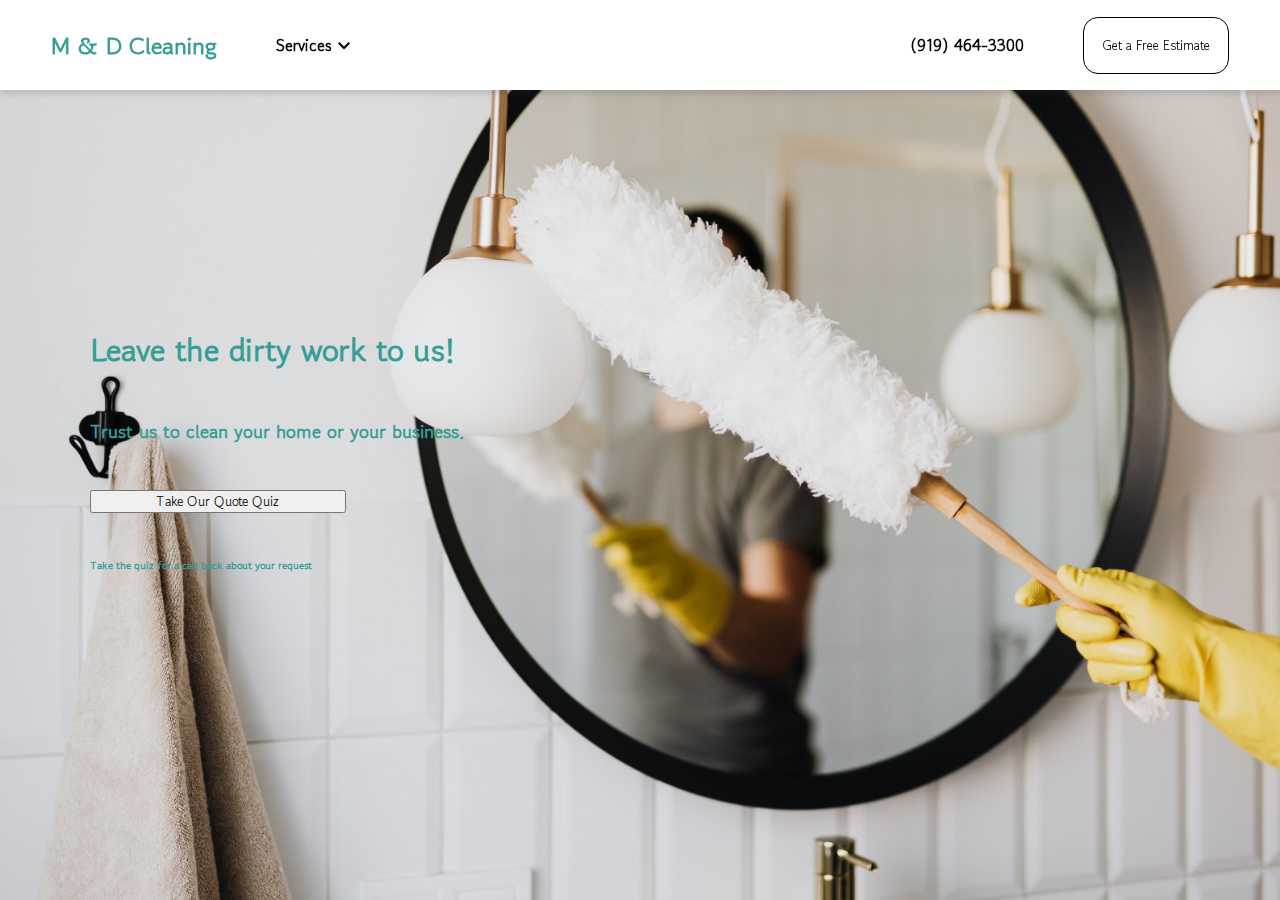
==== index.html @ a5844f51 "Update Dropdown" ====
<!DOCTYPE html>
<html>
<head>
	<meta charset="UTF-8">
    <meta http-equiv="X-UA-Compatible" content="IE=edge">
    <meta name="viewport" content="width=device-width, initial-scale=1.0">
	<title>M & D Cleaning</title>
	<link rel="stylesheet" href="./index.css">
	<link rel="stylesheet" href="./theme.css">
	<link href="https://fonts.googleapis.com/css2?family=Gowun+Dodum&display=swap" rel="stylesheet">
	<link rel="stylesheet" href="https://fonts.googleapis.com/css2?family=Material+Symbols+Outlined:opsz,wght,FILL,GRAD@20..48,100..700,0..1,-50..200" />
	<script src="./theme.js" defer></script>
</head>
<body>
	<header>
		<div class="header-left">
			<h2 class="title">M & D Cleaning</h2>
			<h4 class="services header-lg">Services <span class="material-symbols-outlined services-icon">expand_more</span></h4>
		</div>
		<div class="header-right">
			<h4 class="header-lg">(919) 464-3300</h4>
			<button class="header-lg" onclick="document.location='pages/contact.html'">Get a Free Estimate</button>
			<div class="menu header-sm">
				<div class="menu-top"></div>
				<div class="menu-center"></div>
				<div class="menu-bottom"></div>
			</div>
		</div>
	</header>
	<div class="services-dropdown">
		<div class="service">
			<img class=service-icon src="images/cloth.png" alt="Cloth">
			<h4 class=service-text onclick="document.location='pages/residential.html'">Residential Cleaning </h4>
		</div>
		<div class="service">
			<img class=service-icon src="images/broom.png" alt="Broom">
			<h4 class=service-text onclick="document.location='pages/commercial.html'">Commercial Cleaning </h4>
		</div>
	</div>
	<main>
		<div class="greeting">
			<h1>Leave the dirty work to us!</h1>
			<h3>Trust us to clean your home or your business.</h3>
			<button  onclick="document.location='pages/quiz.html'">Take Our Quote Quiz</button>
			<h6>Take the quiz for a call back about your request</h6>
		</div>
	</main>
</body>
</html>
---- index.css ----
.greeting{
    background-image: url("images/mirror.jpg");
	background-size: cover;
    color: #379e97;
    height: 100vh;
    display: flex;
    flex-direction: column;
    justify-content: center;
    gap: 5vh;
}

/*MEDIA QUERIES*/
@media screen and (max-width: 600px){
    .greeting{
        text-align: center;
        background-position: center;
        align-items: center;
    }
    .greeting button{
        width: 40vw;
    }
    
}

@media screen and (min-width: 600px){
    .greeting{
        text-align: left;
        padding: 10vh;
    }
    .greeting button{
        width: 20vw;
    }
}
---- theme.css ----
/*Mobile-First Development*/
*{
	padding: 0;
	margin: 0;
	box-sizing: border-box;
    font-family: 'Gowun Dodum', sans-serif;
}

body{
    background-color: rgb(162, 186, 186);
}

/*HEADER*/
header{
    display: flex;
    justify-content: space-between;
    padding: 0 1vw;
    width: 100%;
    height: 10vh;
    background-color: white;
    box-shadow: 0 4px 6px 0 rgba(34, 60, 80, .16);
    position: fixed;
    top: 0;
}
.header-left, .header-right{
    display: flex;
    align-items: center;
    gap: 10%;
    width: 100%;
}

.title{
    color:  #379e97;
}

.title:hover{
    cursor: pointer;
    color:  #b07fa8;
}

.header-right{
    justify-content: end;
}

header button{
    border: 1px solid black;
    border-radius: 15px;
    padding: 2vh;
    background-color: transparent;
}

header button:hover{
    cursor: pointer;
    border: 1px solid #379e97;
    background-color: #379e97;
    color: white;
}

header h2:hover, h4:hover, .service:hover{
    cursor: pointer;
    color:  #379e97;
}


.services-dropdown{
    height: 10vh;
    width: 100%;
    display: none;
}

.dropdown-display{
    display: flex;
    justify-content: space-around;
    position: absolute;
    top: 10vh;
    background-color: rgb(231, 235, 238);
    box-shadow: 0 4px 6px 0 rgba(34, 60, 80, .16);
}

.service{
    display: flex;
    flex-direction: column;
    align-items: center;
    justify-content: center;
}

.service-icon{
    height: 30px;
    width: 30px;
}

.menu{
    width: 36px;
    height: 24px;
    display: flex;
    flex-direction: column;
    justify-content: space-between;
}

.menu > *{
    width: 100%;
    height: 3px;
    background-color: black;
    border-radius: 20px;
}


/*MEDIA QUERIES*/
@media screen and (max-width: 600px){
    .header-lg{
        display: none;
    }
}

@media screen and (min-width: 600px){
    header{
        padding: 0 4vw;
    }
    .header-lg{
        display: block;
    }
    .services{
        display: flex;
        align-items: center;
    }
    .services > span{
        padding-top: 3%;
    }
    .header-sm{
        display: none;
    }
}
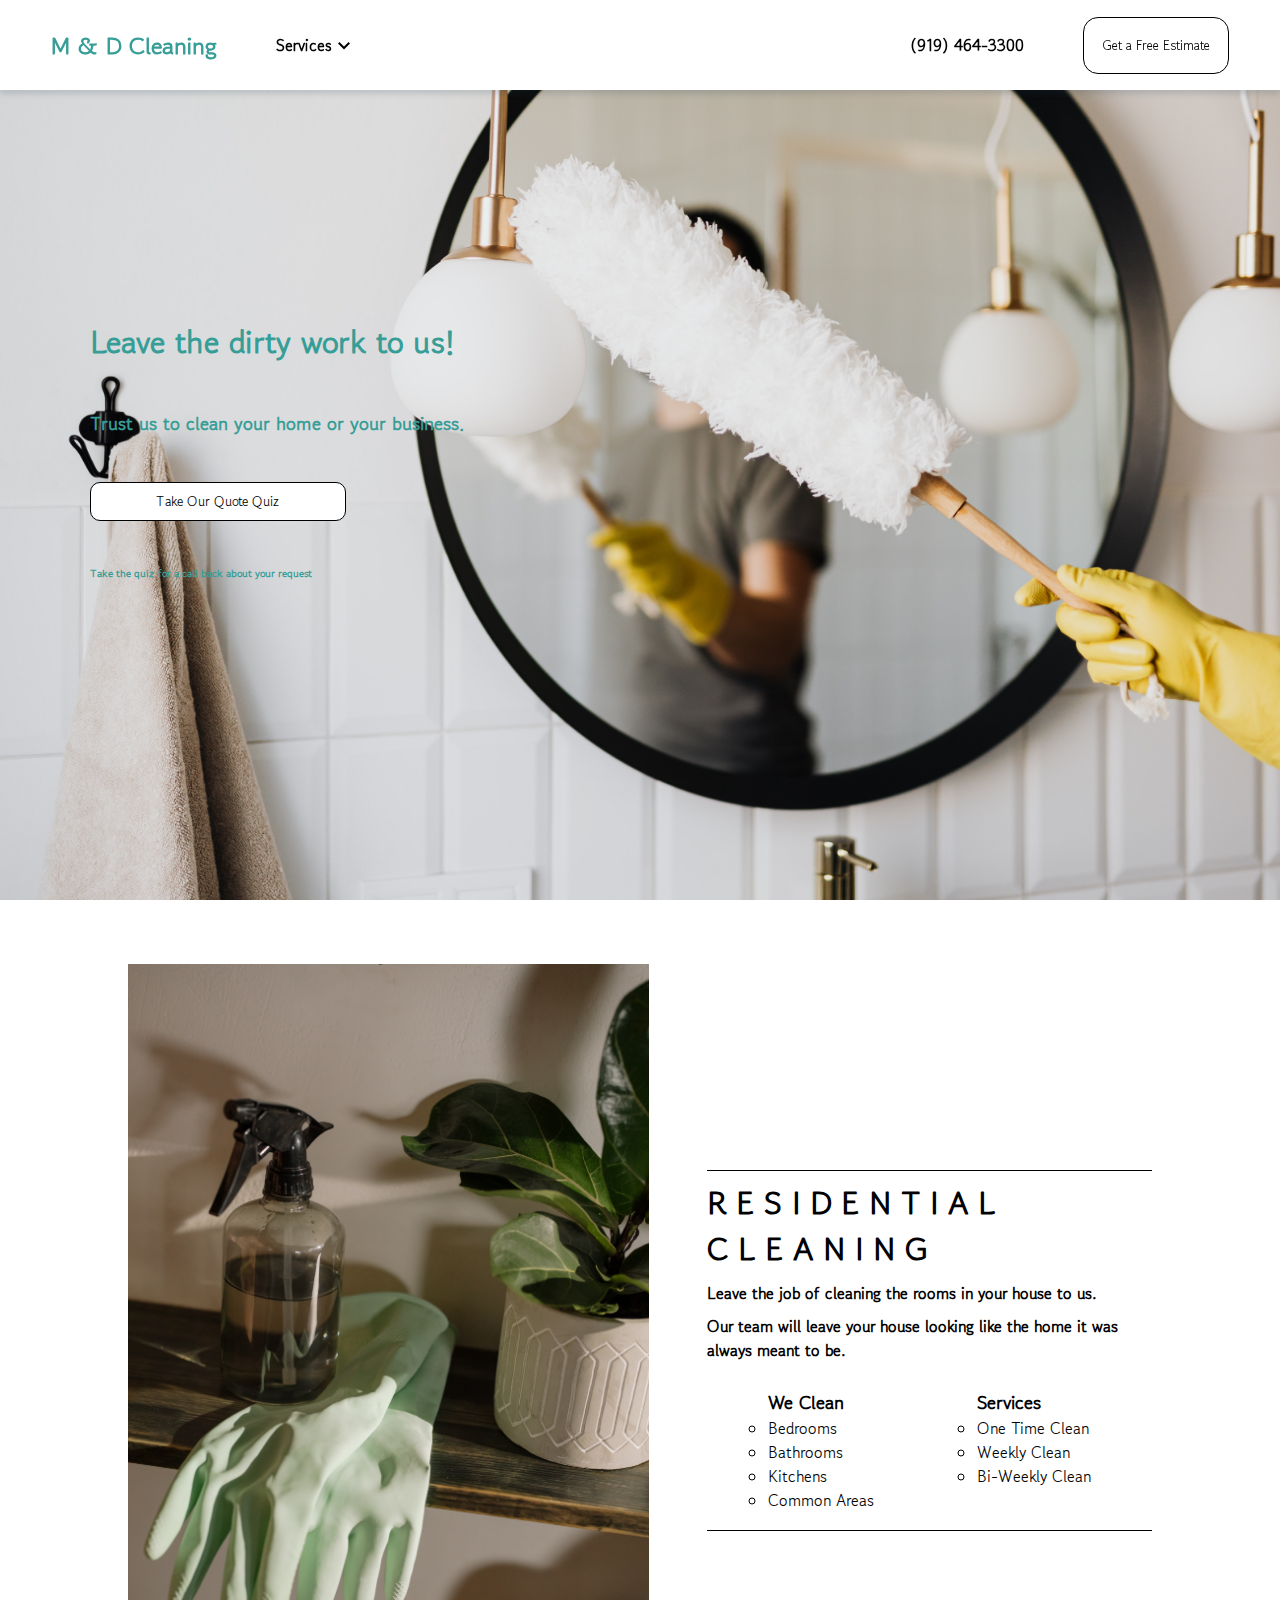
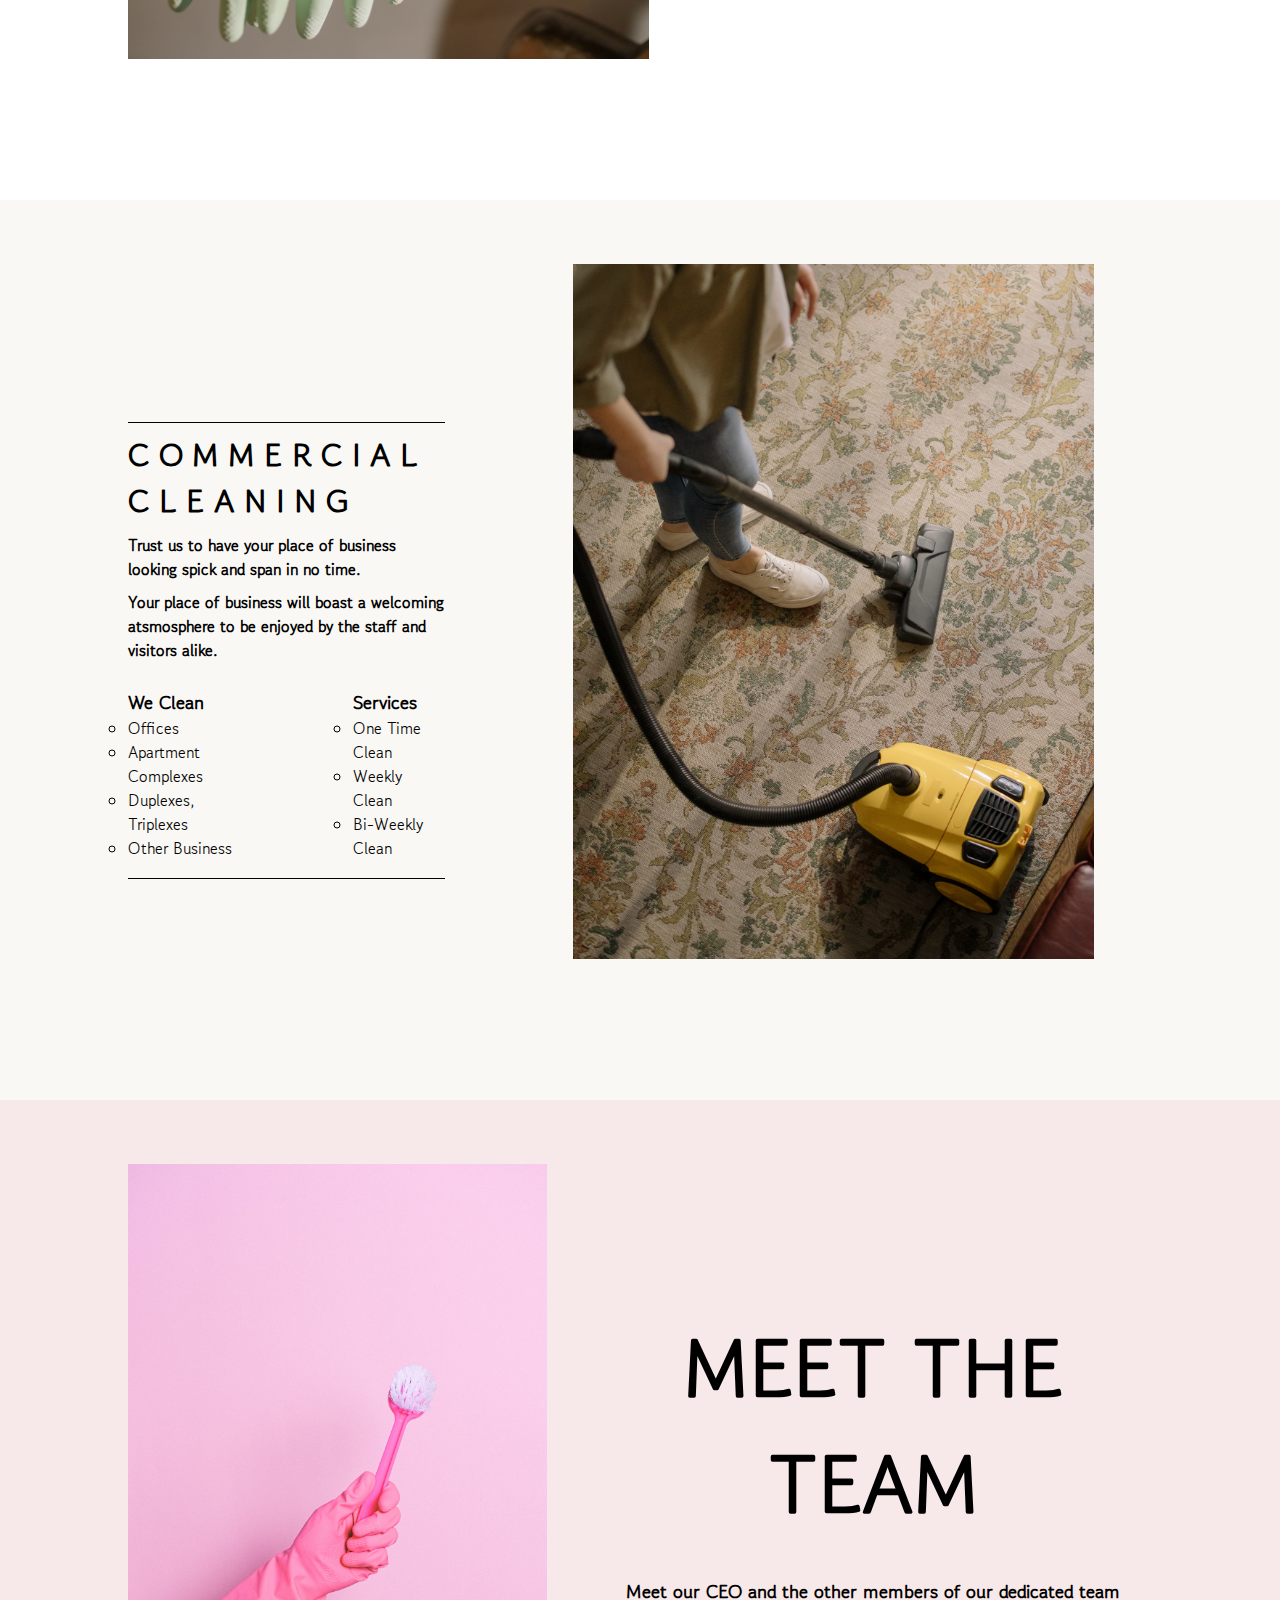
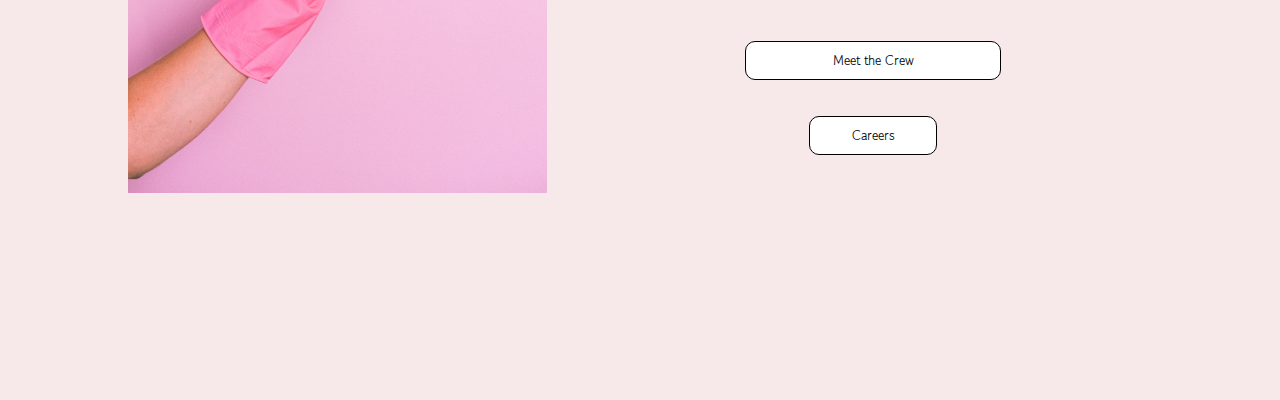
==== commit 914009b6: "Add Main Index" ====
--- a/index.html
+++ b/index.html
@@ -39,11 +39,84 @@
 	</div>
 	<main>
 		<div class="greeting">
-			<h1>Leave the dirty work to us!</h1>
-			<h3>Trust us to clean your home or your business.</h3>
+			<h1 class="greeting-text-sm">Leave the dirty work to us!</h1>
+			<h3 class="greeting-text-sm">Trust us to clean your home or your business.</h3>
 			<button  onclick="document.location='pages/quiz.html'">Take Our Quote Quiz</button>
-			<h6>Take the quiz for a call back about your request</h6>
+			<h6 class="greeting-text-xs">Take the quiz for a call back about your request</h6>
 		</div>
+		<section class="residential">
+			<div class="section-img-box">
+				<img class="section-img" src="images/supplies.jpg">
+			</div>
+			<div class="section-text">
+				<h1 class="section-title" onclick="document.location='pages/residential.html'">R E S I D E N T I A L <br>C L E A N I N G</h1>
+				<h4>Leave the job of cleaning the rooms in your house to us.</h4>
+				<h4>Our team will leave your house looking like the home it was always meant to be.</h4>
+				<div class="section-info">
+					<div>
+						<h3 id="res-list-head">We Clean</h3>
+						<ul id="res-list">
+							<li>Bedrooms</li>
+							<li>Bathrooms</li>
+							<li>Kitchens</li>
+							<li>Common Areas</li>
+						</ul>
+					</div>
+					<div>
+						<h3 id="res-list-head">Services</h3>
+						<ul id="res-list">
+							<li>One Time Clean</li>
+							<li>Weekly Clean</li>
+							<li>Bi-Weekly Clean</li>
+						</ul>
+					</div>
+				</div>
+			</div>
+		</section>
+		<section class="commercial">
+			<div class="section-text">
+				<h1 class="section-title" onclick="document.location='pages/commercial.html'">C O M M E R C I A L <br>C L E A N I N G</h1>
+					<h4>Trust us to have your place of business looking spick and span in no time.</h4>
+					<h4>Your place of business will boast a welcoming atsmosphere to be enjoyed by the staff and visitors alike.</h4>
+				<div class="section-info">
+					<div>
+						<h3 id="com-list-head">We Clean</h3>
+						<ul id="com-list">
+						  <li>Offices</li>
+						  <li>Apartment Complexes</li>
+						  <li>Duplexes, Triplexes</li>
+						  <li>Other Business</li>
+						</ul>
+					</div>
+					<div>
+						<h3 id="com-list-head">Services</h3>
+						<ul id="com-list">
+						  <li>One Time Clean</li>
+						  <li>Weekly Clean</li>
+						  <li>Bi-Weekly Clean</li>
+						</ul>
+					</div>
+				</div>
+			</div>
+			<div class="section-img-box">
+				<img class="section-img" src="images/carpet.jpg">
+			</div>
+		</section>
+		<section class="team">
+			<div class="section-img-box">
+				<img class="section-img team-img" src="images/hand.jpg">
+			</div>
+			<div id="team-text">
+				<h1 id="team-title">MEET THE TEAM</h1>
+				<h3 id="team-text-sub">Meet our CEO and the other members of our dedicated team</h3>
+				<button  onclick="document.location='pages/about.html'">Meet the Crew</button> 
+				<br>
+				<button onclick="document.location='pages/careers.html'">Careers</button>
+			</div>
+		</section>
 	</main>
+	<footer>
+		
+	</footer>
 </body>
 </html>--- a/index.css
+++ b/index.css
@@ -9,6 +9,80 @@
     gap: 5vh;
 }
 
+.greeting button, .team button{
+    border: 1px solid black;
+    background-color: white;
+    padding: 1vh;
+    border-radius: 10px;
+}
+
+.greeting button:hover, .team button:hover{
+    cursor: pointer;
+    border: 1px solid #379e97;
+    background-color: #379e97;
+    color: white;
+}
+
+.section-text{
+    border-top: 1px solid black;
+    border-bottom: 1px solid black;
+    margin: 4vh 4vw;
+    flex: 2;
+}
+
+.section-text > *{
+    margin-top: 1vh;
+}
+
+.section-title:hover{
+    cursor: pointer;
+    color: #379e97;
+}
+
+.section-img-box{
+    height: 100%;
+}
+
+.section-img{
+    max-width: 90%;
+    max-height: 100%;
+    padding: 0;
+    margin: 0;
+}
+
+.section-info{
+    display: flex;
+    justify-content: center;
+    gap: 8vw;
+    padding: 2vh 0;
+}
+.section-info ul{
+    list-style:circle;
+}
+
+.commercial{
+    background-color: #faf8f5;
+}
+
+.team{
+    background-color: #f7e9e9;
+}
+
+#team-text{
+    text-align: center;
+}
+
+#team-text > *{
+    margin-bottom: 4vh;
+}
+
+#team-title{
+    font-size: 5rem;
+}
+
+
+
+
 /*MEDIA QUERIES*/
 @media screen and (max-width: 600px){
     .greeting{
@@ -19,7 +93,29 @@
     .greeting button{
         width: 40vw;
     }
-    
+    .greeting-text-sm{
+        color: black;
+    }
+    .greeting-text-xs{
+        color: white;
+    }
+    .section-img-box{
+        display: none;
+    }
+    .section-text ul{
+        margin-left: 5vw;
+    }
+    .commercial > .section-text{
+        margin-top: 2vh;
+    }
+    .team button:first-of-type{
+        min-width: 40vw;
+        min-height: 10vw;
+    }
+    .team button:last-of-type{
+        min-width: 30vw;
+        min-height: 8vw;
+    }
 }
 
 @media screen and (min-width: 600px){
@@ -30,4 +126,26 @@
     .greeting button{
         width: 20vw;
     }
+    section{
+        height: 100vh;
+        display: flex;
+        align-items: center;
+        padding: 5% 10%;
+    }
+    .section-title{
+        font-size: 2rem;
+    }
+    .section-text{
+        margin: 0;
+    }
+    .commercial > .section-img-box{
+        margin-left: 10vw;
+    }
+    .team button:first-of-type{
+        min-width: 20vw;
+    }
+    .team button:last-of-type{
+        min-width: 10vw;
+    }
+
 }--- a/theme.css
+++ b/theme.css
@@ -4,10 +4,6 @@
 	margin: 0;
 	box-sizing: border-box;
     font-family: 'Gowun Dodum', sans-serif;
-}
-
-body{
-    background-color: rgb(162, 186, 186);
 }
 
 /*HEADER*/
@@ -22,6 +18,7 @@
     position: fixed;
     top: 0;
 }
+
 .header-left, .header-right{
     display: flex;
     align-items: center;
@@ -102,6 +99,8 @@
     height: 3px;
     background-color: black;
     border-radius: 20px;
+    transition-property: transform;
+    transition-duration: 0.5s;
 }
 
 
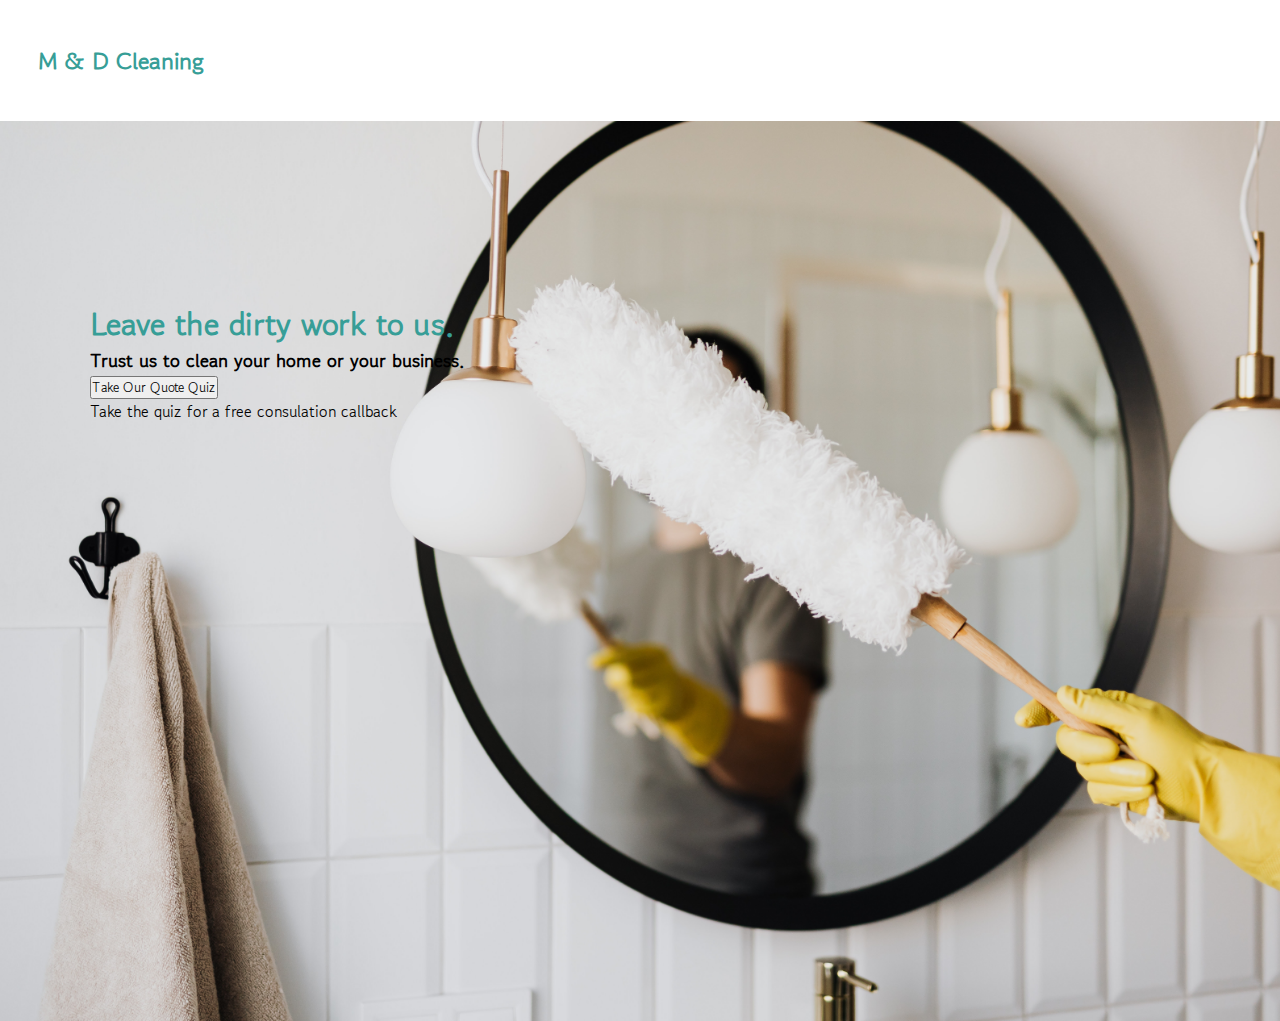
==== commit ac35c1b8: "Complete Drawer" ====
--- a/index.html
+++ b/index.html
@@ -1,122 +1,61 @@
 <!DOCTYPE html>
-<html>
+<html lang="en">
 <head>
 	<meta charset="UTF-8">
-    <meta http-equiv="X-UA-Compatible" content="IE=edge">
-    <meta name="viewport" content="width=device-width, initial-scale=1.0">
+	<meta http-equiv="X-UA-Compatible" content="IE=edge">
+	<meta name="viewport" content="width=device-width, initial-scale=1.0">
 	<title>M & D Cleaning</title>
+	<link rel="stylesheet" href="./theme.css">
 	<link rel="stylesheet" href="./index.css">
-	<link rel="stylesheet" href="./theme.css">
 	<link href="https://fonts.googleapis.com/css2?family=Gowun+Dodum&display=swap" rel="stylesheet">
 	<link rel="stylesheet" href="https://fonts.googleapis.com/css2?family=Material+Symbols+Outlined:opsz,wght,FILL,GRAD@20..48,100..700,0..1,-50..200" />
 	<script src="./theme.js" defer></script>
 </head>
 <body>
 	<header>
-		<div class="header-left">
-			<h2 class="title">M & D Cleaning</h2>
-			<h4 class="services header-lg">Services <span class="material-symbols-outlined services-icon">expand_more</span></h4>
+		<h2 class="logo">M & D Cleaning</h2>
+		<div class="menu">
+			<div class="menu-top"></div>
+			<div class="menu-center"></div>
+			<div class="menu-bottom"></div>
 		</div>
-		<div class="header-right">
-			<h4 class="header-lg">(919) 464-3300</h4>
-			<button class="header-lg" onclick="document.location='pages/contact.html'">Get a Free Estimate</button>
-			<div class="menu header-sm">
-				<div class="menu-top"></div>
-				<div class="menu-center"></div>
-				<div class="menu-bottom"></div>
+	</header>
+	<div class="drawer">
+		<h2 class="logo drawer-logo">M & D Cleaning</h2>
+		<hr>
+		<div class="services">
+			<div class="service">
+				<img src="./images/cloth.png" alt="hand on cleaning cloth">
+				<h4>Residential</h4>
+			</div>
+			<div class="service">
+				<img src="./images/broom.png" alt="broom">
+				<h4>Commercial</h4>
 			</div>
 		</div>
-	</header>
-	<div class="services-dropdown">
-		<div class="service">
-			<img class=service-icon src="images/cloth.png" alt="Cloth">
-			<h4 class=service-text onclick="document.location='pages/residential.html'">Residential Cleaning </h4>
+		<hr>
+		<div class="services">
+			<div class="service">
+				<span class="material-symbols-outlined">call</span>
+				<h4>(919) 464-3300</h4>
+			</div>
+			<div class="service">
+				<span class="material-symbols-outlined">request_quote</span>
+				<h4>Request a Quote</h4>
+			</div>
 		</div>
-		<div class="service">
-			<img class=service-icon src="images/broom.png" alt="Broom">
-			<h4 class=service-text onclick="document.location='pages/commercial.html'">Commercial Cleaning </h4>
+		<hr>
+		<div class="policy">
+			M&D Cleaning &copy; 2020
 		</div>
 	</div>
 	<main>
-		<div class="greeting">
-			<h1 class="greeting-text-sm">Leave the dirty work to us!</h1>
-			<h3 class="greeting-text-sm">Trust us to clean your home or your business.</h3>
-			<button  onclick="document.location='pages/quiz.html'">Take Our Quote Quiz</button>
-			<h6 class="greeting-text-xs">Take the quiz for a call back about your request</h6>
+		<div class="welcome">
+			<h1>Leave the dirty work to us.</h1>
+			<h3>Trust us to clean your home or your business.</h3>
+			<button>Take Our Quote Quiz</button>
+			<p>Take the quiz for a free consulation callback</p>
 		</div>
-		<section class="residential">
-			<div class="section-img-box">
-				<img class="section-img" src="images/supplies.jpg">
-			</div>
-			<div class="section-text">
-				<h1 class="section-title" onclick="document.location='pages/residential.html'">R E S I D E N T I A L <br>C L E A N I N G</h1>
-				<h4>Leave the job of cleaning the rooms in your house to us.</h4>
-				<h4>Our team will leave your house looking like the home it was always meant to be.</h4>
-				<div class="section-info">
-					<div>
-						<h3 id="res-list-head">We Clean</h3>
-						<ul id="res-list">
-							<li>Bedrooms</li>
-							<li>Bathrooms</li>
-							<li>Kitchens</li>
-							<li>Common Areas</li>
-						</ul>
-					</div>
-					<div>
-						<h3 id="res-list-head">Services</h3>
-						<ul id="res-list">
-							<li>One Time Clean</li>
-							<li>Weekly Clean</li>
-							<li>Bi-Weekly Clean</li>
-						</ul>
-					</div>
-				</div>
-			</div>
-		</section>
-		<section class="commercial">
-			<div class="section-text">
-				<h1 class="section-title" onclick="document.location='pages/commercial.html'">C O M M E R C I A L <br>C L E A N I N G</h1>
-					<h4>Trust us to have your place of business looking spick and span in no time.</h4>
-					<h4>Your place of business will boast a welcoming atsmosphere to be enjoyed by the staff and visitors alike.</h4>
-				<div class="section-info">
-					<div>
-						<h3 id="com-list-head">We Clean</h3>
-						<ul id="com-list">
-						  <li>Offices</li>
-						  <li>Apartment Complexes</li>
-						  <li>Duplexes, Triplexes</li>
-						  <li>Other Business</li>
-						</ul>
-					</div>
-					<div>
-						<h3 id="com-list-head">Services</h3>
-						<ul id="com-list">
-						  <li>One Time Clean</li>
-						  <li>Weekly Clean</li>
-						  <li>Bi-Weekly Clean</li>
-						</ul>
-					</div>
-				</div>
-			</div>
-			<div class="section-img-box">
-				<img class="section-img" src="images/carpet.jpg">
-			</div>
-		</section>
-		<section class="team">
-			<div class="section-img-box">
-				<img class="section-img team-img" src="images/hand.jpg">
-			</div>
-			<div id="team-text">
-				<h1 id="team-title">MEET THE TEAM</h1>
-				<h3 id="team-text-sub">Meet our CEO and the other members of our dedicated team</h3>
-				<button  onclick="document.location='pages/about.html'">Meet the Crew</button> 
-				<br>
-				<button onclick="document.location='pages/careers.html'">Careers</button>
-			</div>
-		</section>
 	</main>
-	<footer>
-		
-	</footer>
 </body>
 </html>--- a/theme.css
+++ b/theme.css
@@ -1,131 +1,116 @@
-/*Mobile-First Development*/
 *{
-	padding: 0;
-	margin: 0;
-	box-sizing: border-box;
+    margin: 0;
+    padding: 0;
+    box-sizing: border-box;
     font-family: 'Gowun Dodum', sans-serif;
 }
 
-/*HEADER*/
+body{
+    background-color: #d8d9db;
+}
+
 header{
-    display: flex;
-    justify-content: space-between;
-    padding: 0 1vw;
-    width: 100%;
-    height: 10vh;
+    height: 13.4vh;
     background-color: white;
     box-shadow: 0 4px 6px 0 rgba(34, 60, 80, .16);
-    position: fixed;
-    top: 0;
+    display: flex;
+    align-items: center;
+    justify-content: space-between;
+    padding: 0 3vw;
 }
 
-.header-left, .header-right{
-    display: flex;
-    align-items: center;
-    gap: 10%;
-    width: 100%;
+.logo{
+    color: #379e97;
 }
 
-.title{
-    color:  #379e97;
+.menu{
+    width: 24px;
+    height: 24px;
+    margin: 0;
 }
 
-.title:hover{
-    cursor: pointer;
-    color:  #b07fa8;
+.menu > *{
+    background-color: #232322;
+    width: 100%;
+    height: 2.8px;
+    border-radius: 3px;
+    transition-property: transform;
+    transition-duration: 0.5s;
+    margin-top: 5px;
 }
 
-.header-right{
-    justify-content: end;
+.menu-top{
+    margin-top: 0;
 }
 
-header button{
-    border: 1px solid black;
-    border-radius: 15px;
-    padding: 2vh;
-    background-color: transparent;
+.drawer{
+    height: 100vh;
+    width: min(50vw, 280px);
+    position: absolute;
+    top: 0;
+    left: -200vw;
+    background-color: white;
+    box-shadow: 4px 0 6px 0 rgba(34, 60, 80, .16);
+    transition: transform 0.3s;
 }
 
-header button:hover{
-    cursor: pointer;
-    border: 1px solid #379e97;
-    background-color: #379e97;
-    color: white;
+.drawer-logo{
+    padding: 3vh;
+    padding-bottom: 5vh;
 }
 
-header h2:hover, h4:hover, .service:hover{
-    cursor: pointer;
-    color:  #379e97;
+.drawer hr{
+    border: 0;
+    border-top: 1px solid #c9c9c6;
+    height: 1px;
 }
 
-
-.services-dropdown{
-    height: 10vh;
-    width: 100%;
-    display: none;
-}
-
-.dropdown-display{
-    display: flex;
-    justify-content: space-around;
-    position: absolute;
-    top: 10vh;
-    background-color: rgb(231, 235, 238);
-    box-shadow: 0 4px 6px 0 rgba(34, 60, 80, .16);
+.services{
+    padding-top: 3vh;
 }
 
 .service{
     display: flex;
-    flex-direction: column;
+    color: #2b2b29;
+    width: 100%;
     align-items: center;
-    justify-content: center;
+    padding: 0 min(4vw, 20px);
+    gap: 4vw;
+    margin-bottom: 3vh;
 }
 
-.service-icon{
-    height: 30px;
-    width: 30px;
+.service img{
+    height: 36px;
+    width: 36px;
 }
 
-.menu{
-    width: 36px;
-    height: 24px;
-    display: flex;
-    flex-direction: column;
-    justify-content: space-between;
+.material-symbols-outlined {
+  font-variation-settings:
+  'FILL' 0,
+  'wght' 400,
+  'GRAD' 0,
+  'opsz' 38
 }
 
-.menu > *{
-    width: 100%;
-    height: 3px;
-    background-color: black;
-    border-radius: 20px;
-    transition-property: transform;
-    transition-duration: 0.5s;
+.policy{
+    width: min(50vw, 280px);
+    text-align: center;
+    position: absolute;
+    padding: 1vh 0;
+    bottom: 0;
+    color: #575755;
 }
 
-
-/*MEDIA QUERIES*/
-@media screen and (max-width: 600px){
-    .header-lg{
-        display: none;
+@media screen
+ and (max-width: 700px){
+    .menu{
+        display: block;
     }
 }
 
-@media screen and (min-width: 600px){
-    header{
-        padding: 0 4vw;
-    }
-    .header-lg{
-        display: block;
-    }
-    .services{
-        display: flex;
-        align-items: center;
-    }
-    .services > span{
-        padding-top: 3%;
-    }
-    .header-sm{
+@media screen
+ and (min-width: 700px){
+    .menu{
         display: none;
     }
 }--- a/index.css
+++ b/index.css
@@ -1,151 +1,11 @@
-.greeting{
-    background-image: url("images/mirror.jpg");
+.welcome{
+    height: 100vh;
+    background-image: url("./images/mirror.jpg");
 	background-size: cover;
-    color: #379e97;
-    height: 100vh;
-    display: flex;
-    flex-direction: column;
-    justify-content: center;
-    gap: 5vh;
+	text-align: left;
+    padding: 20vh 10vh;
 }
 
-.greeting button, .team button{
-    border: 1px solid black;
-    background-color: white;
-    padding: 1vh;
-    border-radius: 10px;
-}
-
-.greeting button:hover, .team button:hover{
-    cursor: pointer;
-    border: 1px solid #379e97;
-    background-color: #379e97;
-    color: white;
-}
-
-.section-text{
-    border-top: 1px solid black;
-    border-bottom: 1px solid black;
-    margin: 4vh 4vw;
-    flex: 2;
-}
-
-.section-text > *{
-    margin-top: 1vh;
-}
-
-.section-title:hover{
-    cursor: pointer;
+.welcome h1{
     color: #379e97;
-}
-
-.section-img-box{
-    height: 100%;
-}
-
-.section-img{
-    max-width: 90%;
-    max-height: 100%;
-    padding: 0;
-    margin: 0;
-}
-
-.section-info{
-    display: flex;
-    justify-content: center;
-    gap: 8vw;
-    padding: 2vh 0;
-}
-.section-info ul{
-    list-style:circle;
-}
-
-.commercial{
-    background-color: #faf8f5;
-}
-
-.team{
-    background-color: #f7e9e9;
-}
-
-#team-text{
-    text-align: center;
-}
-
-#team-text > *{
-    margin-bottom: 4vh;
-}
-
-#team-title{
-    font-size: 5rem;
-}
-
-
-
-
-/*MEDIA QUERIES*/
-@media screen and (max-width: 600px){
-    .greeting{
-        text-align: center;
-        background-position: center;
-        align-items: center;
-    }
-    .greeting button{
-        width: 40vw;
-    }
-    .greeting-text-sm{
-        color: black;
-    }
-    .greeting-text-xs{
-        color: white;
-    }
-    .section-img-box{
-        display: none;
-    }
-    .section-text ul{
-        margin-left: 5vw;
-    }
-    .commercial > .section-text{
-        margin-top: 2vh;
-    }
-    .team button:first-of-type{
-        min-width: 40vw;
-        min-height: 10vw;
-    }
-    .team button:last-of-type{
-        min-width: 30vw;
-        min-height: 8vw;
-    }
-}
-
-@media screen and (min-width: 600px){
-    .greeting{
-        text-align: left;
-        padding: 10vh;
-    }
-    .greeting button{
-        width: 20vw;
-    }
-    section{
-        height: 100vh;
-        display: flex;
-        align-items: center;
-        padding: 5% 10%;
-    }
-    .section-title{
-        font-size: 2rem;
-    }
-    .section-text{
-        margin: 0;
-    }
-    .commercial > .section-img-box{
-        margin-left: 10vw;
-    }
-    .team button:first-of-type{
-        min-width: 20vw;
-    }
-    .team button:last-of-type{
-        min-width: 10vw;
-    }
-
 }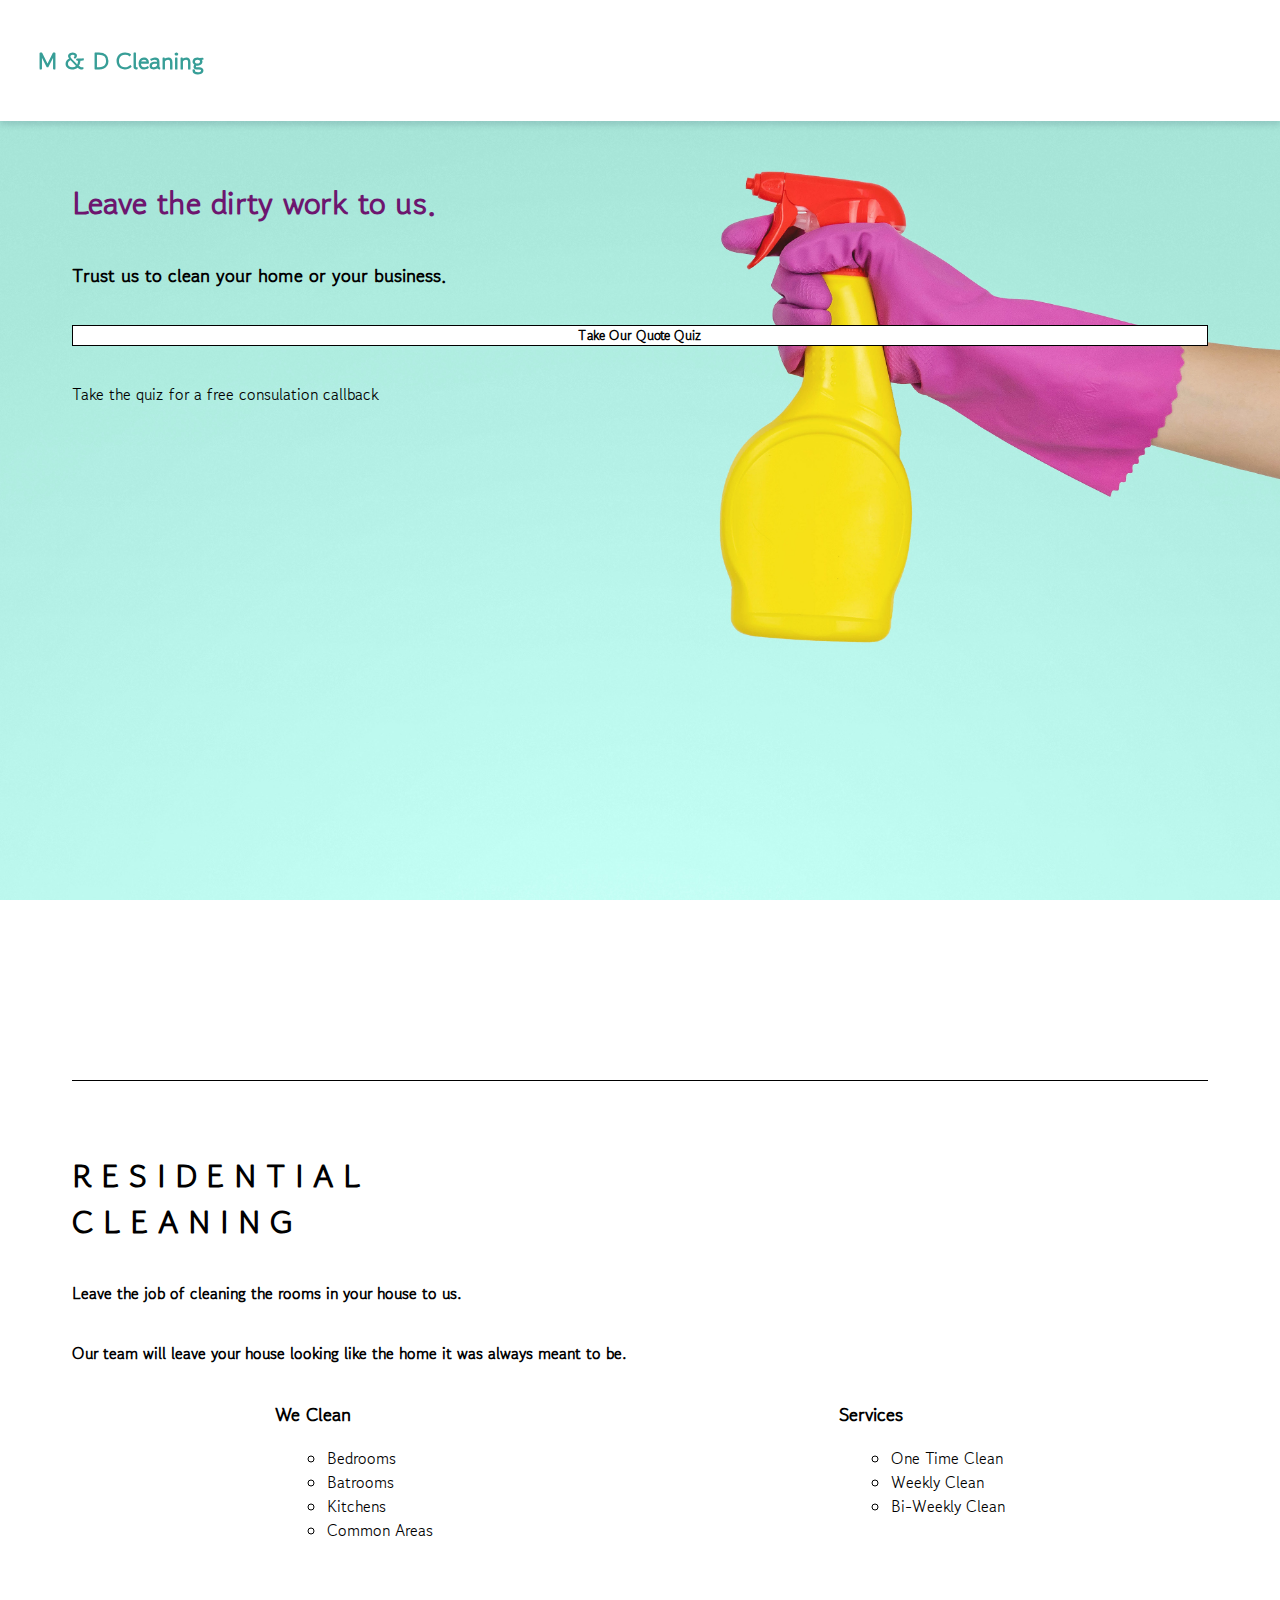
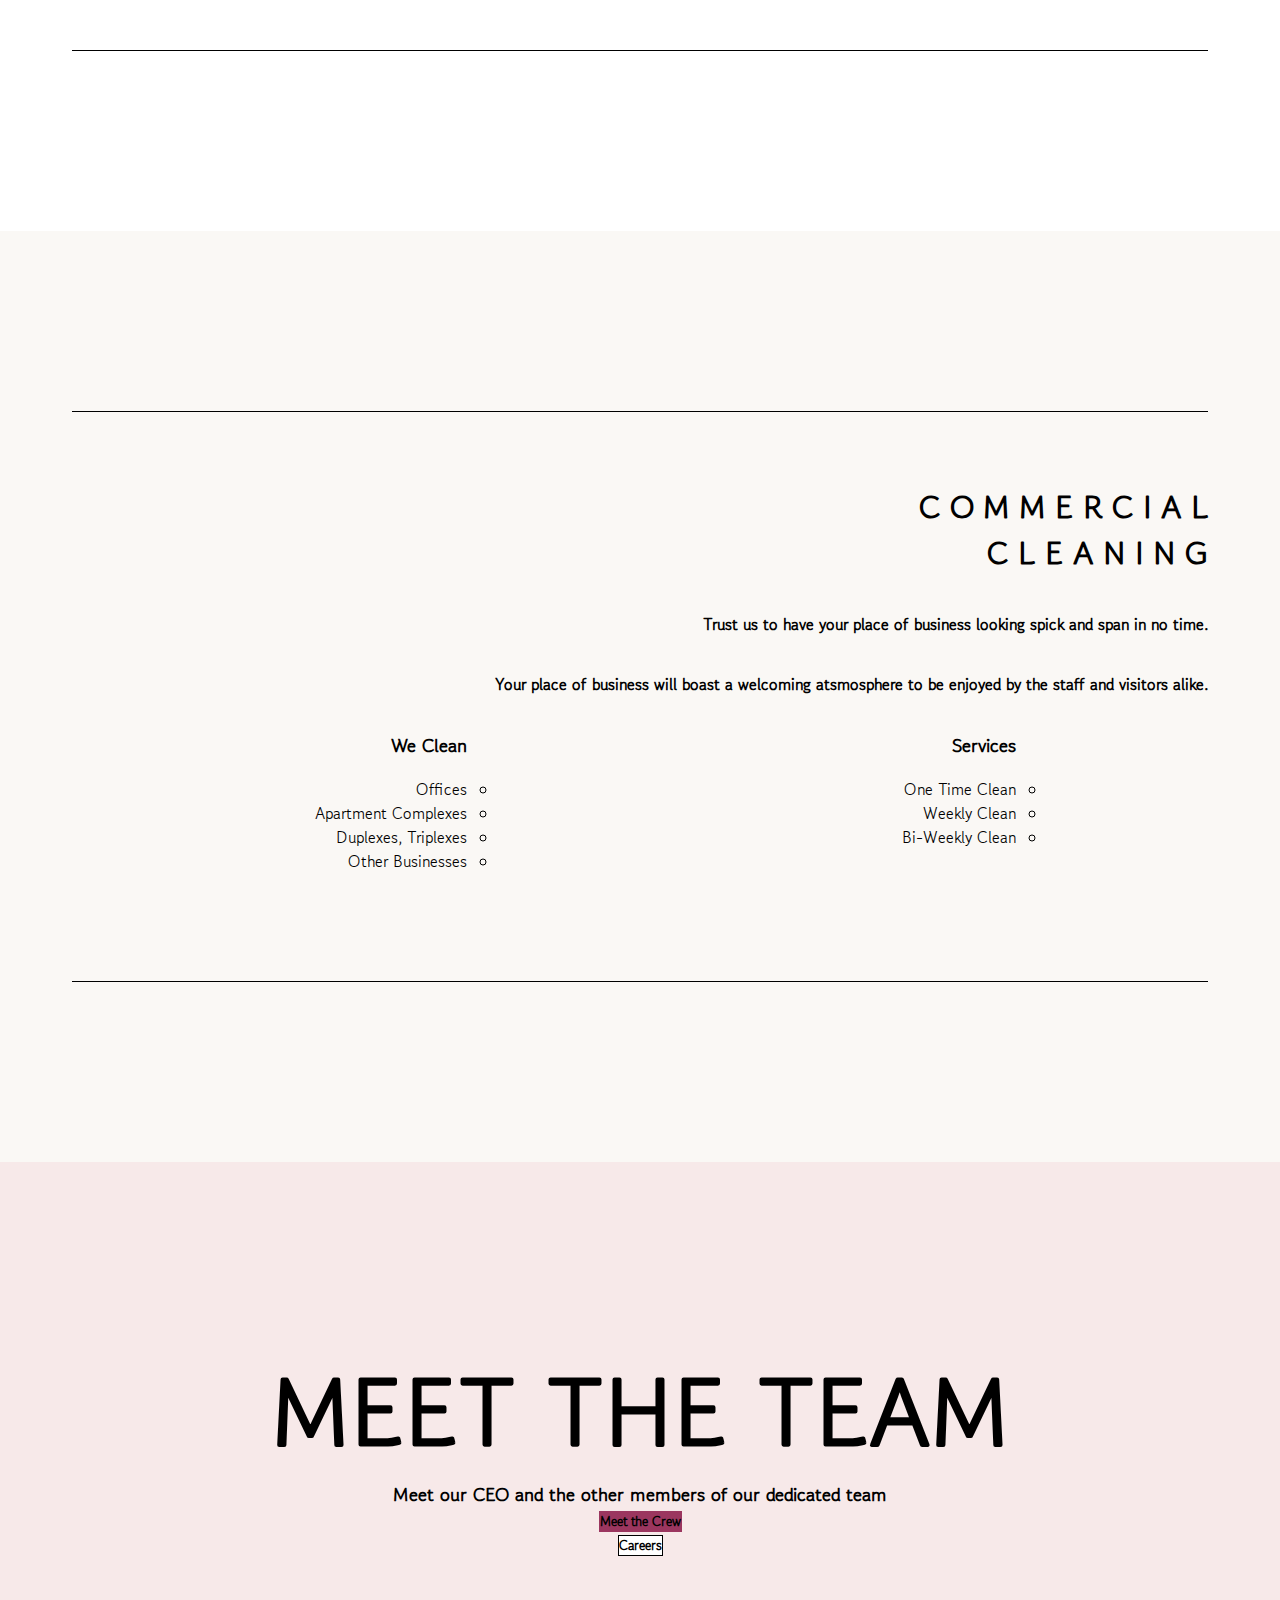
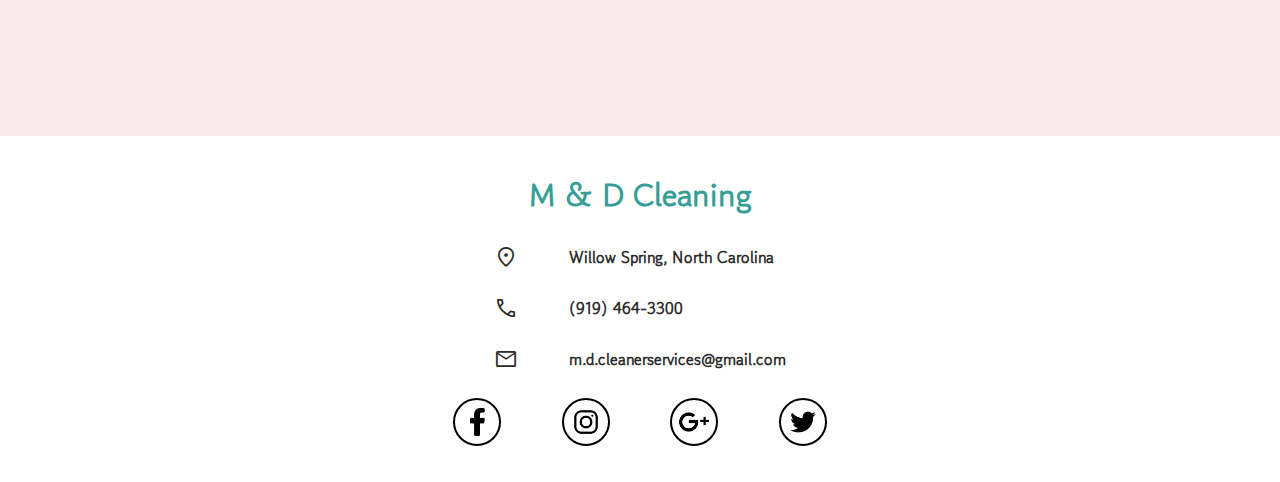
==== commit ff54ab94: "Update Mobile" ====
--- a/index.html
+++ b/index.html
@@ -50,12 +50,117 @@
 		</div>
 	</div>
 	<main>
-		<div class="welcome">
+		<section class="welcome">
 			<h1>Leave the dirty work to us.</h1>
 			<h3>Trust us to clean your home or your business.</h3>
 			<button>Take Our Quote Quiz</button>
 			<p>Take the quiz for a free consulation callback</p>
+		</section>
+		<section class="residential">
+			<div class="section-content">
+				<div class="section-title">
+					<h1>R E S I D E N T I A L</h1>
+					<h1>C L E A N I N G</h1>
+				</div>
+				<h4>Leave the job of cleaning the rooms in your house to us.</h4>
+				<h4>Our team will leave your house looking like the home it was always meant to be.</h4>
+				<div class="section-info">
+					<div class="section-list">
+						<h3>We Clean</h3>
+						<ul>
+							<li>Bedrooms</li>
+							<li>Batrooms</li>
+							<li>Kitchens</li>
+							<li>Common Areas</li>
+						</ul>
+					</div>
+					<div class="section-list">
+						<h3>Services</h3>
+						<ul>
+							<li>One Time Clean</li>
+							<li>Weekly Clean</li>
+							<li>Bi-Weekly Clean</li>
+						</ul>
+					</div>
+				</div>
+			</div>
+		</section>
+		<section class="commercial">
+			<div class="section-content">
+				<div class="section-title">
+					<h1>C O M M E R C I A L</h1>
+					<h1>C L E A N I N G</h1>
+				</div>
+				<h4>Trust us to have your place of business looking spick and span in no time.</h4>
+				<h4>Your place of business will boast a welcoming atsmosphere to be enjoyed by the staff and visitors alike.</h4>
+				<div class="section-info">
+					<div class="section-list">
+						<h3>We Clean</h3>
+						<ul dir="rtl">
+							<li>Offices</li>
+							<li>Apartment Complexes</li>
+							<li>Duplexes, Triplexes</li>
+							<li>Other Businesses</li>
+						</ul>
+					</div>
+					<div class="section-list">
+						<h3>Services</h3>
+						<ul dir="rtl">
+							<li>One Time Clean</li>
+							<li>Weekly Clean</li>
+							<li>Bi-Weekly Clean</li>
+						</ul>
+					</div>
+				</div>
+			</div>
+		</section>
+		<section class="team">
+			<h1>MEET THE TEAM</h1>
+			<h3>Meet our CEO and the other members of our dedicated team</h3>
+			<button>Meet the Crew</button><br>
+			<button>Careers</button>
+		</section>
+	</main>
+	<footer>
+		<h1 class="logo">M & D Cleaning</h1>
+		<div class="services">
+			<div class="service">
+				<span class="material-symbols-outlined">location_on</span>
+				<h4>Willow Spring, North Carolina</h4>
+			</div>
+			<div class="service">
+				<span class="material-symbols-outlined">call</span>
+				<h4>(919) 464-3300</h4>
+			</div>
+			<div class="service">
+				<span class="material-symbols-outlined">mail</span>
+				<h4>m.d.cleanerservices@gmail.com</h4>
+			</div>
 		</div>
-	</main>
+		<div class="socials">
+			<img onclick="location.href='https://www.facebook.com/';" class="footer-img" src="images/facebook.png" alt="Facebook">
+			<img onclick="location.href='https://www.instagram.com/';" class="footer-img" src="images/instagram.png" alt="Instagram">
+			<img onclick="location.href='https://www.google.com/';" class="footer-img" src="images/google.png" alt="Google Plus">
+			<img onclick="location.href='https://www.twitter.com/';" class="footer-img" src="images/twitter.png" alt="Twitter">
+		</div>
+		<div class="footer-metadata">
+			<div class="footer-info">
+				<div class="footer-head"></div>
+				<div class="footer-group"></div>
+			</div>
+			<div class="footer-info">
+				<div class="footer-head"></div>
+				<div class="footer-group"></div>
+			</div>
+			<div class="footer-info">
+				<div class="footer-head"></div>
+				<div class="footer-group"></div>
+			</div>
+			<div class="footer-info">
+				<div class="footer-head"></div>
+				<div class="footer-group"></div>
+			</div>
+		</div>
+	</footer>
 </body>
 </html>--- a/theme.css
+++ b/theme.css
@@ -3,10 +3,6 @@
     padding: 0;
     box-sizing: border-box;
     font-family: 'Gowun Dodum', sans-serif;
-}
-
-body{
-    background-color: #d8d9db;
 }
 
 header{
@@ -17,6 +13,9 @@
     align-items: center;
     justify-content: space-between;
     padding: 0 3vw;
+    position: fixed;
+    top: 0;
+    width: 100%;
 }
 
 .logo{
@@ -101,6 +100,32 @@
     color: #575755;
 }
 
+footer{
+    padding: 4vh;
+    display: flex;
+    flex-direction: column;
+    align-items: center;
+}
+
+footer .logo{
+    text-align: center;
+}
+
+.socials{
+    width: 100%;
+    display: flex;
+    justify-content: center;
+    gap: 5%;
+}
+
+.footer-img{
+    width: 48px;
+    height: 48px;
+    border: solid 2px;
+    border-radius: 50%;
+    padding: 5px;
+}
+
 @media screen
  and (max-width: 700px){
     .menu{
--- a/index.css
+++ b/index.css
@@ -1,11 +1,131 @@
 .welcome{
     height: 100vh;
-    background-image: url("./images/mirror.jpg");
+    background-image: url("./images/welcome.jpg");
 	background-size: cover;
+    background-position: center;
 	text-align: left;
-    padding: 20vh 10vh;
+    display: flex;
+    flex-direction: column;
+    gap: 4vh;
 }
 
 .welcome h1{
-    color: #379e97;
+    color: #6D166F;
+}
+
+.welcome button, .team button{
+    border: 1px solid black;
+    background-color: white;
+    font-weight: bold;
+}
+
+.team button:first-of-type{
+    background-color: #9B365F;
+    border: 1px solid #9B365F;
+}
+
+.welcome button:hover, .team button:hover{
+    background-color: #6D166F;
+    cursor: pointer;
+    color: white;
+    border: 1px solid #6D166F;
+}
+
+section{
+    padding: 20vh 8vh;
+}
+
+section h1{
+    font-size: 32px;
+}
+
+.section-content{
+    border-top: 1.5px solid black;
+    border-bottom: 1.5px solid black;
+    padding: 8vh 0;
+}
+
+.section-content > *{
+    margin-bottom: 4vh;
+}
+
+.section-info{
+    display: flex;
+    justify-content: space-around;
+}
+
+.section-info h3{
+    margin-bottom: 2vh;
+}
+
+.section-info ul{
+    list-style: circle;
+    margin-left: 4vw;
+}
+
+.commercial{
+    text-align: right;
+    background-color: #faf8f5;
+}
+
+.team{
+    background-color: #f7e9e9;
+    text-align: center;
+    padding: 20vh 16vh;
+}
+
+.team h1{
+    font-size: 6em;
+}
+
+@media screen
+and (max-width: 600px){
+    .welcome{
+        padding: 30vh 20vh 0 2vh;
+    }
+    .welcome button, .team button{
+        padding: 3% 5%;
+        width: 200px;
+        border-radius: 15px;
+    }
+
+    section{
+        padding: 20vh 3vh;
+    }
+
+    .team{
+        padding: 20vh 5vh;
+    }
+
+    .team button{
+        margin-top: 2vh;
+    }
+
+    .team button:last-of-type{
+        width: 100px;
+    }
+    .section-title > *{ 
+        font-size: 1.7rem;
+    }
+
+    .commercial{
+        text-align: left;
+    }
+    .commercial ul{
+        direction: ltr;
+    }
+}
+
+@media screen
+and (min-width: 600px)
+and (max-width: 700px){
+    .welcome{
+        padding: 30vh 30vh 0 4vh;
+    }
+    
+    .welcome button, .team button{
+        padding: 3% 5%;
+        width: 200px;
+        border-radius: 15px;
+    }
 }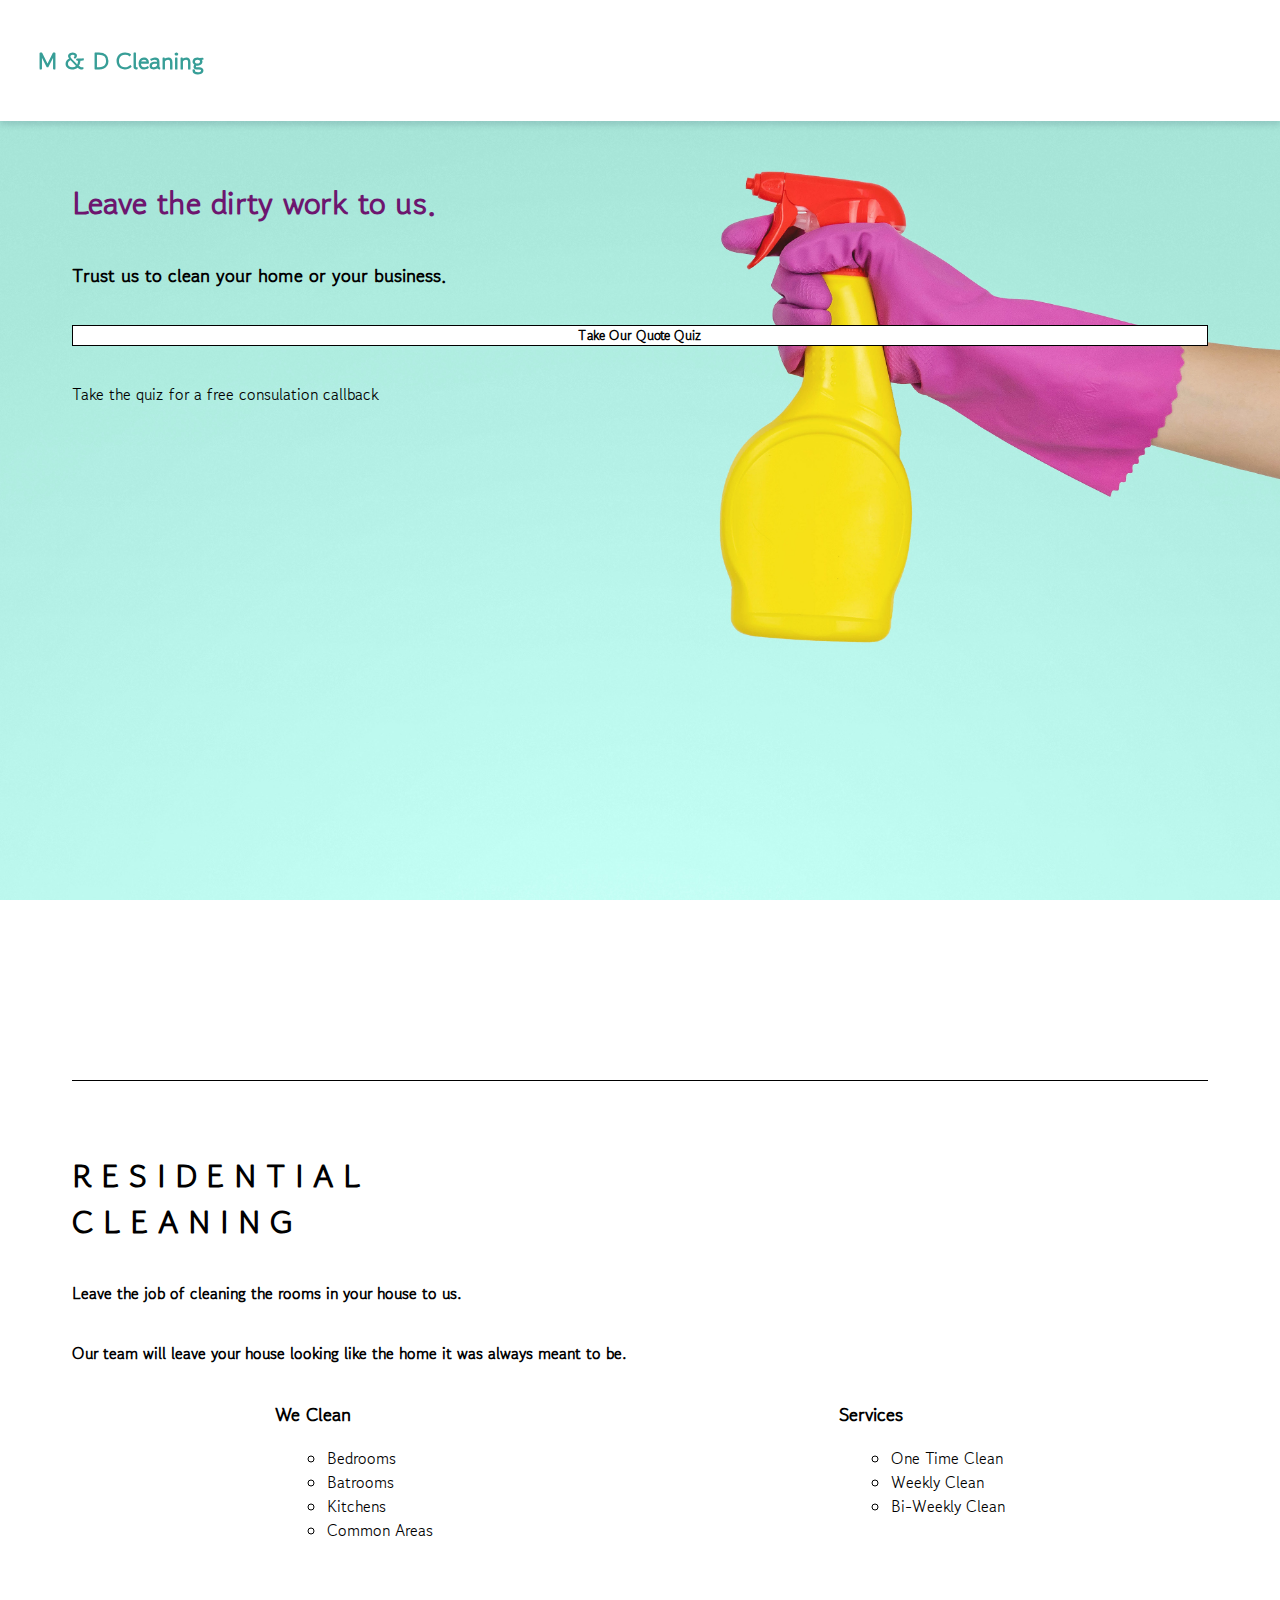
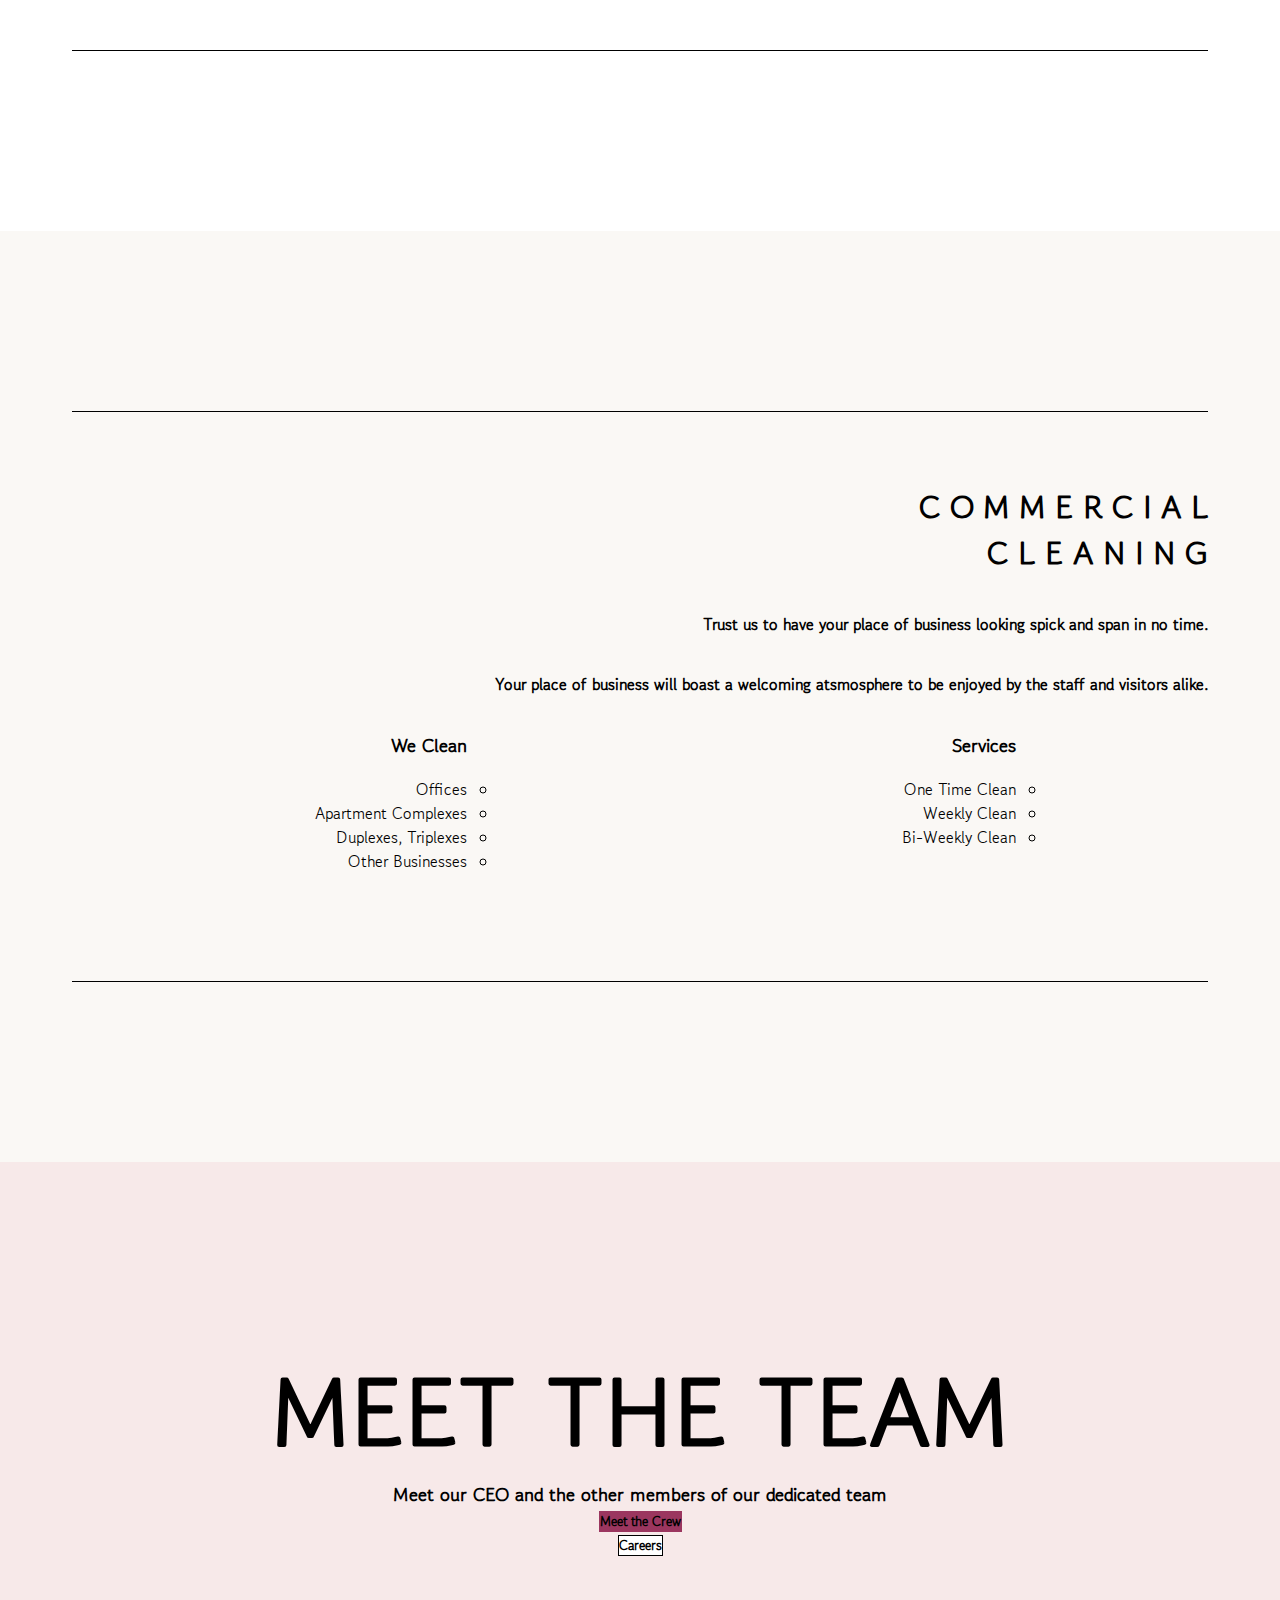
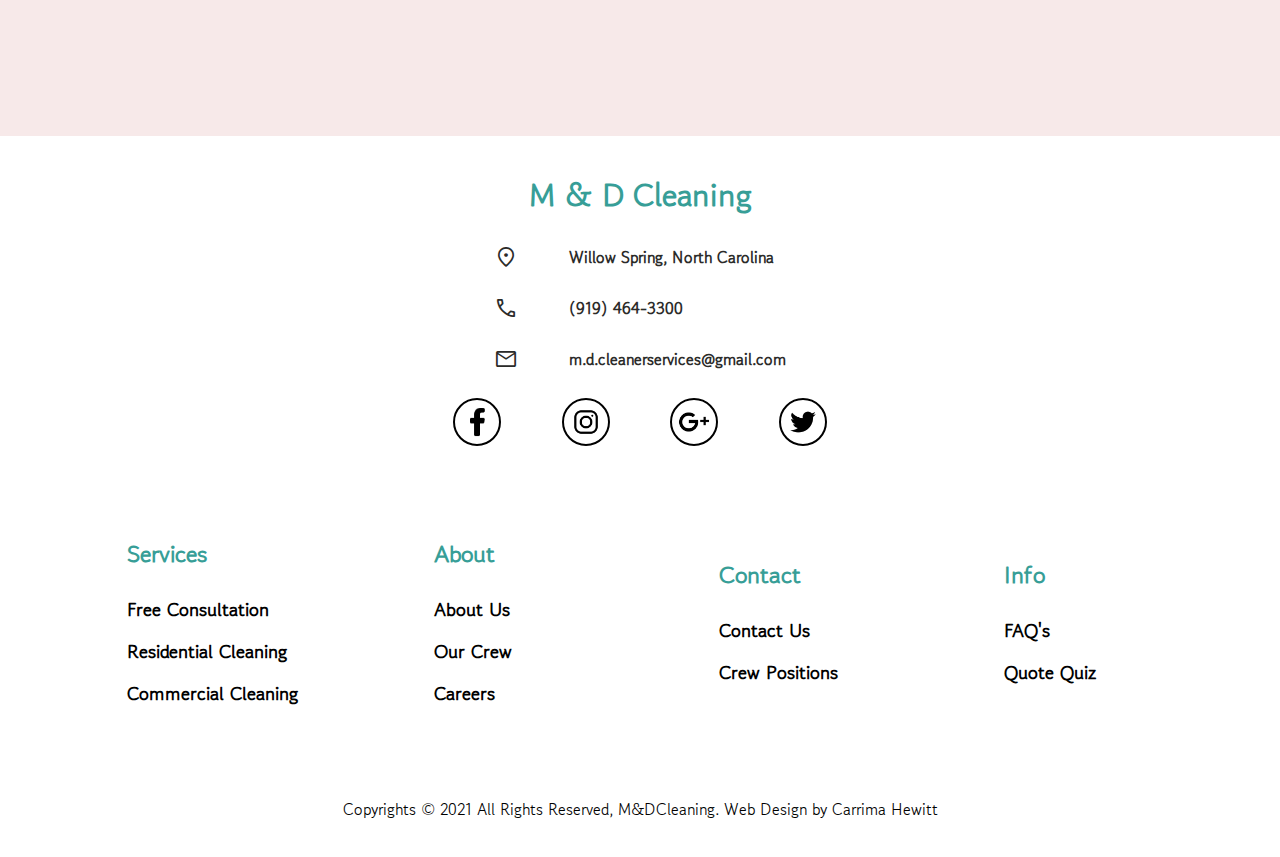
==== commit 739988e8: "Update Drawer" ====
--- a/index.html
+++ b/index.html
@@ -46,7 +46,7 @@
 		</div>
 		<hr>
 		<div class="policy">
-			M&D Cleaning &copy; 2020
+			Copyrights © 2021 All Rights Reserved, M&DCleaning.
 		</div>
 	</div>
 	<main>
@@ -145,22 +145,29 @@
 		</div>
 		<div class="footer-metadata">
 			<div class="footer-info">
-				<div class="footer-head"></div>
-				<div class="footer-group"></div>
+				<h2 class="footer-head">Services</h2>
+				<h3 onclick="document.location='pages/contact.html'" class="footer-topics">Free Consultation</h3>
+				<h3 onclick="document.location='pages/residential.html'" class="footer-topics">Residential Cleaning</h3>
+				<h3 onclick="document.location='pages/commercial.html'" class="footer-topics">Commercial Cleaning</h3>
 			</div>
 			<div class="footer-info">
-				<div class="footer-head"></div>
-				<div class="footer-group"></div>
+				<h2 class="footer-head">About</h2>
+					<h3 onclick="document.location='pages/about.html'" class="footer-topics">About Us</h3>
+					<h3 onclick="document.location='pages/about.html'" class="footer-topics">Our Crew</h3>
+					<h3 onclick="document.location='pages/careers.html'" class="footer-topics">Careers</h3>
 			</div>
 			<div class="footer-info">
-				<div class="footer-head"></div>
-				<div class="footer-group"></div>
+				<h2 class="footer-head">Contact</h2>
+					<h3 onclick="document.location='pages/contact.html'" class="footer-topics">Contact Us</h3>
+					<h3 onclick="document.location='pages/careers.html'" class="footer-topics">Crew Positions</h3>
 			</div>
 			<div class="footer-info">
-				<div class="footer-head"></div>
-				<div class="footer-group"></div>
+				<h2 class="footer-head">Info</h2>
+					<h3 onclick="document.location='pages/faq.html'" class="footer-topics">FAQ's</h3>
+					<h3 onclick="document.location='pages/quiz.html'" class="footer-topics">Quote Quiz</h3>
 			</div>
 		</div>
+		<div class="copyright">Copyrights © 2021 All Rights Reserved, M&DCleaning. Web Design by Carrima Hewitt</div>
 	</footer>
 </body>
 </html>--- a/theme.css
+++ b/theme.css
@@ -45,7 +45,7 @@
 .drawer{
     height: 100vh;
     width: min(50vw, 280px);
-    position: absolute;
+    position: fixed;
     top: 0;
     left: -200vw;
     background-color: white;
@@ -126,6 +126,30 @@
     padding: 5px;
 }
 
+.footer-metadata{
+    width: 100%;
+    padding: 10vh 0;
+    display: flex;
+    justify-content: center;
+    gap: 15vh;
+    align-items: center;
+    flex-wrap: wrap;
+    row-gap: 10vh;
+}
+
+.footer-info{
+    display: flex;
+    flex-direction: column;
+    justify-content: start;
+    gap: 15px;
+    min-width: 150px;
+}
+
+.footer-info h2{
+    color: #379e97;
+    margin-bottom: 10px;
+}
+
 @media screen
  and (max-width: 700px){
     .menu{
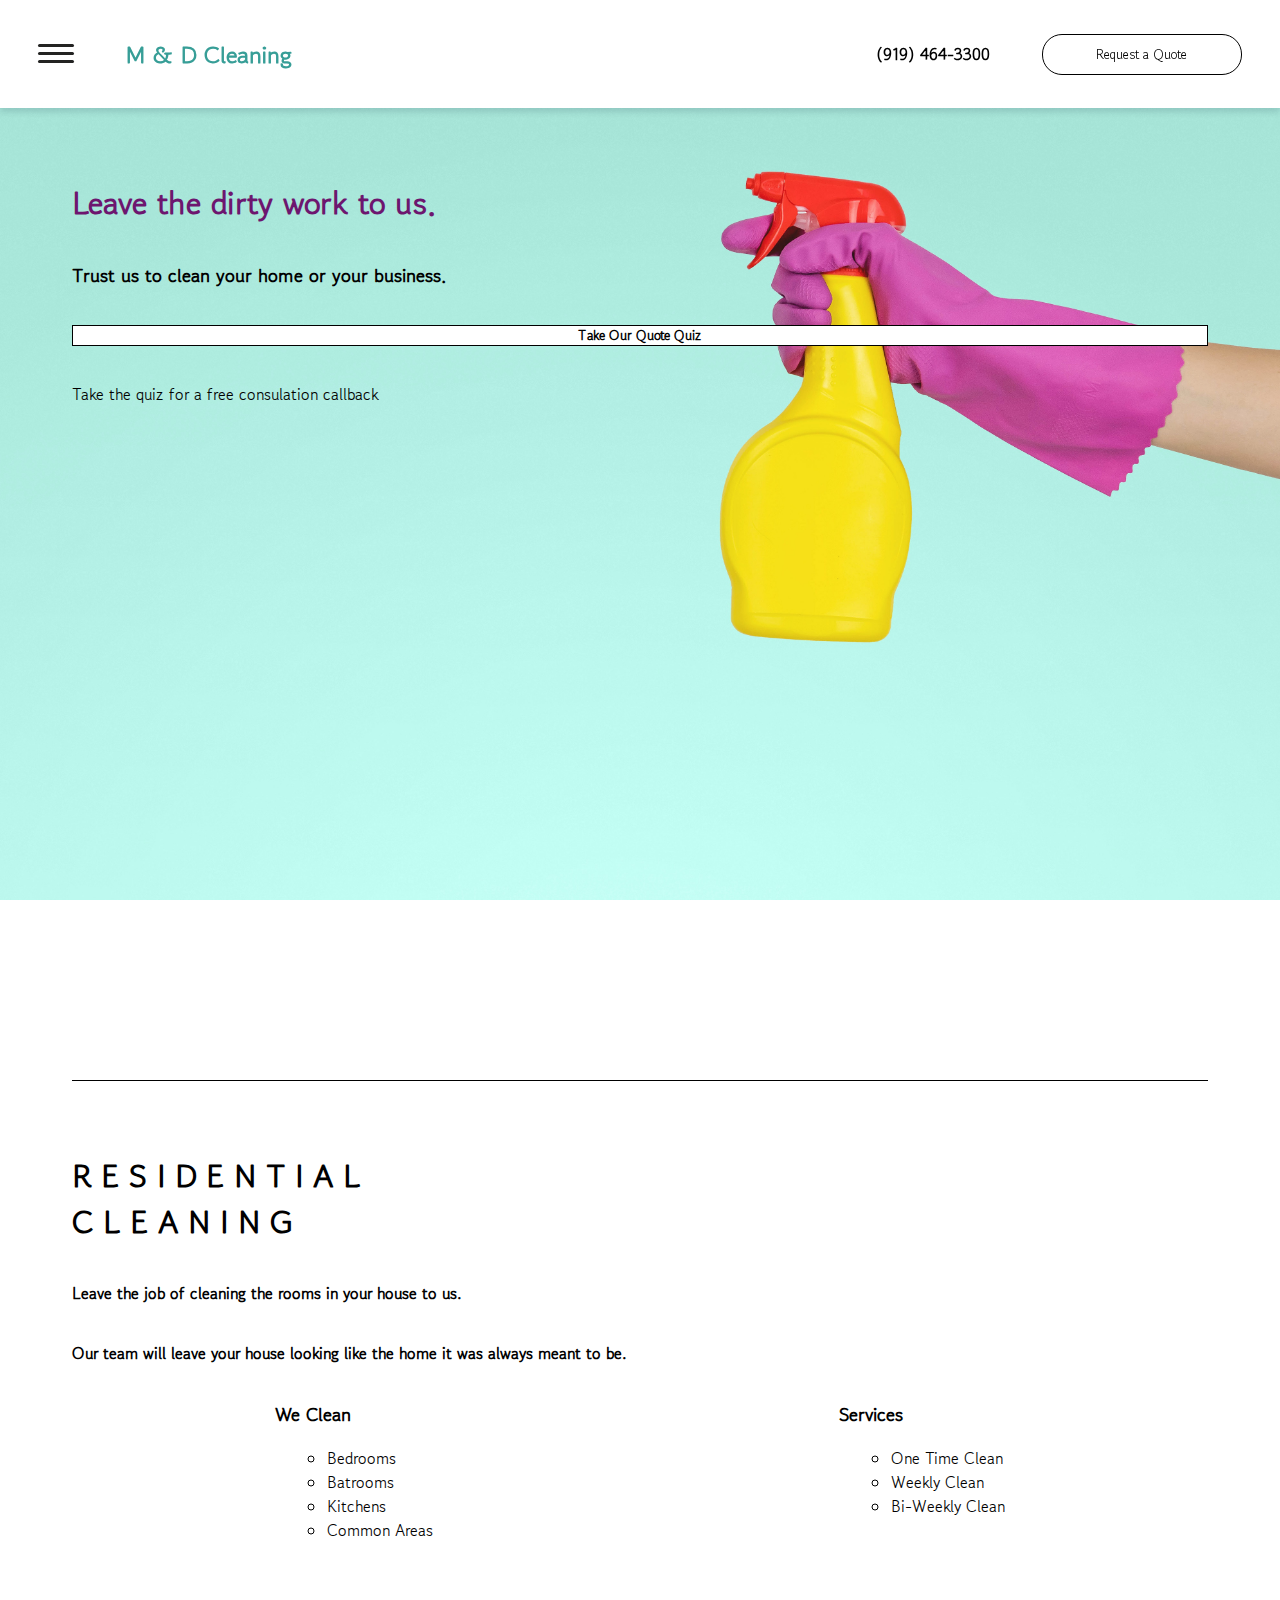
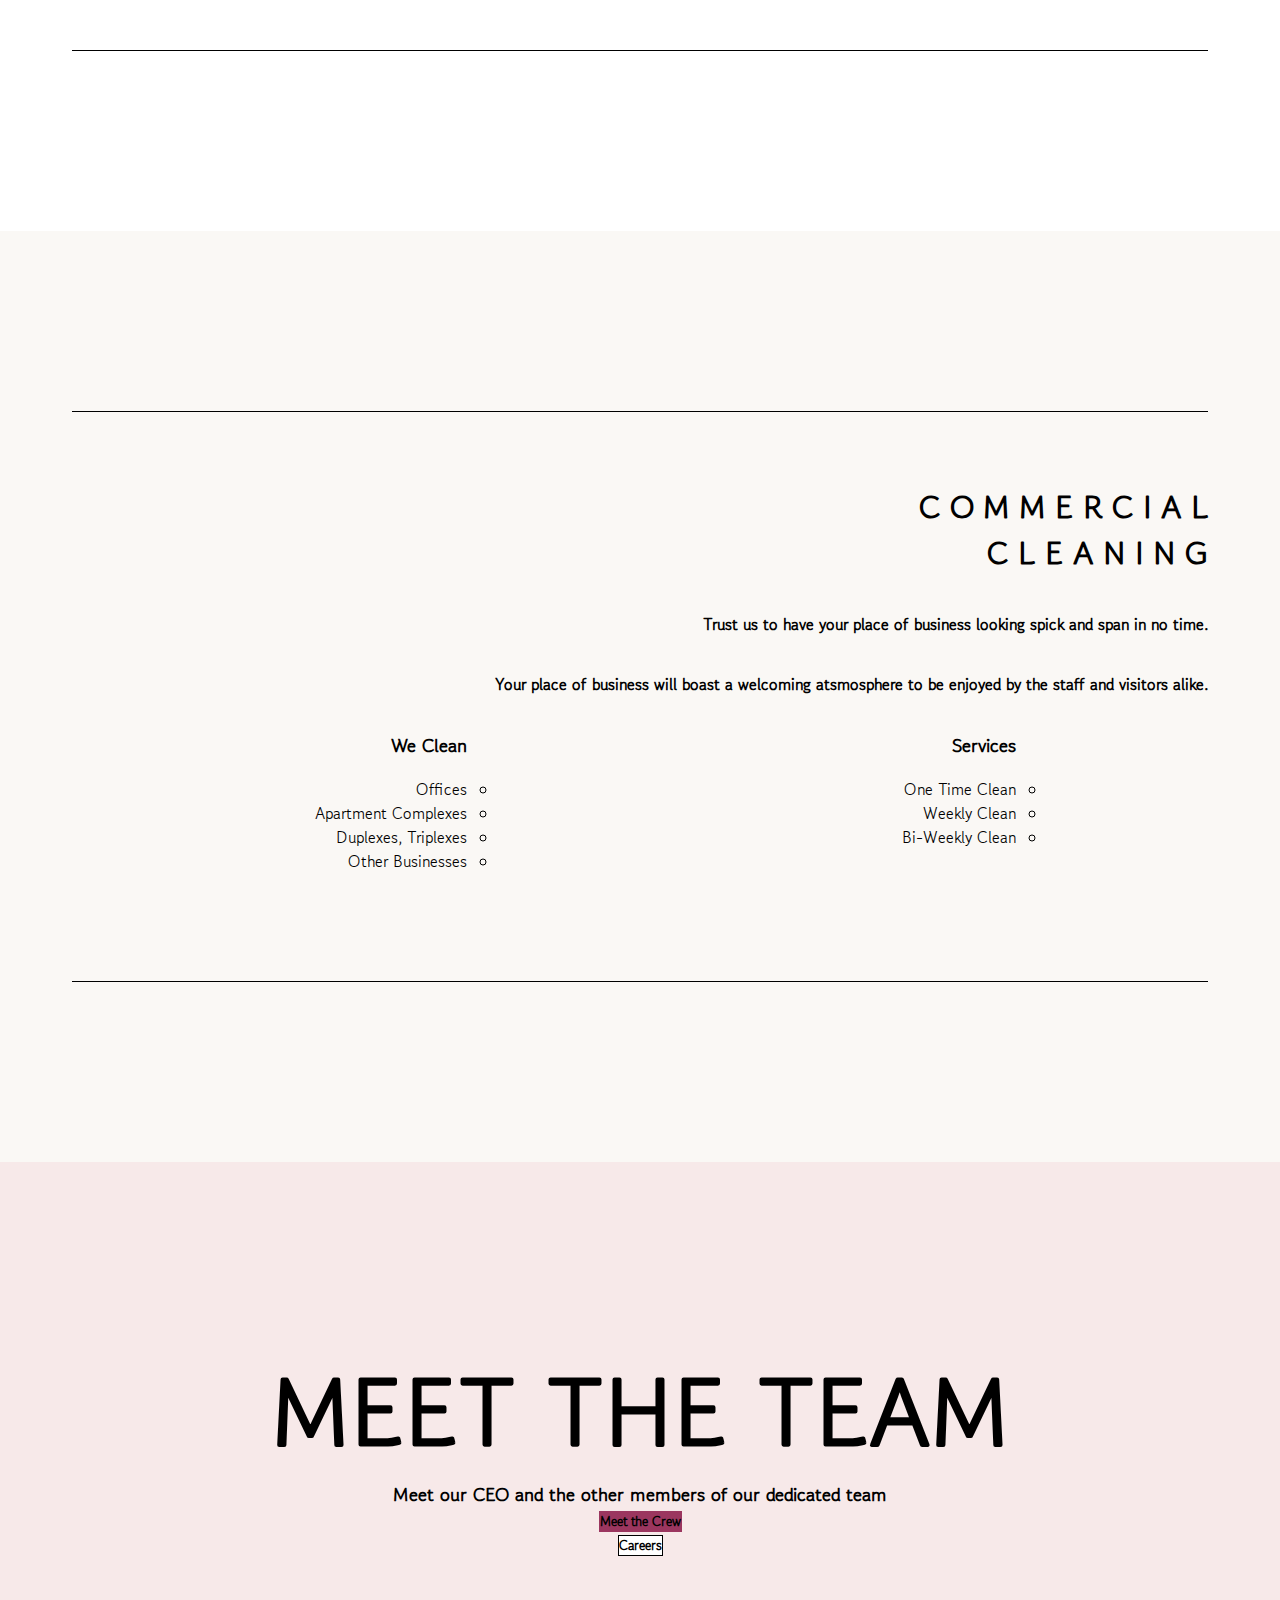
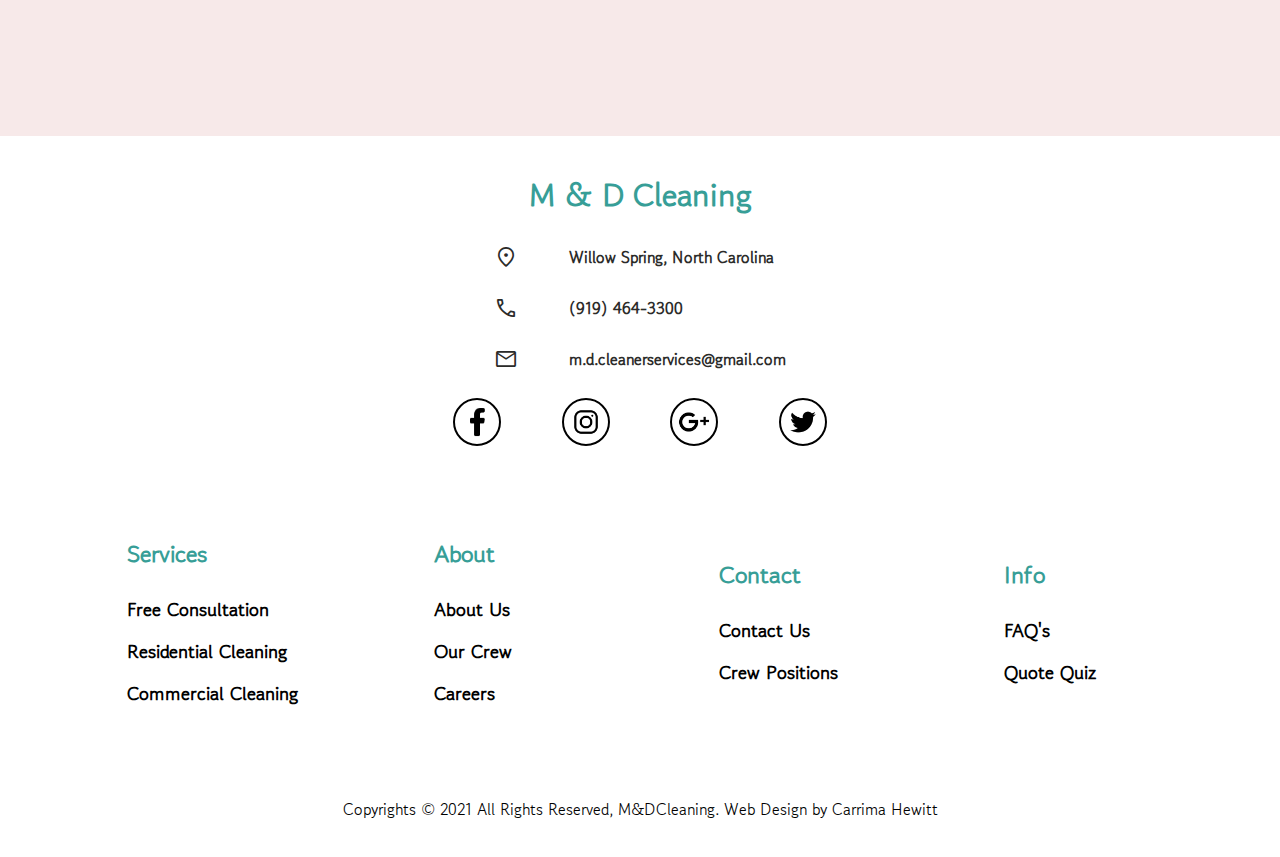
==== commit daf22895: "Add Large Header" ====
--- a/index.html
+++ b/index.html
@@ -13,7 +13,18 @@
 </head>
 <body>
 	<header>
-		<h2 class="logo">M & D Cleaning</h2>
+		<div class="header-left">
+			<div class="header-lg menu-lg">
+				<div class="menu-top-lg"></div>
+				<div class="menu-center-lg"></div>
+				<div class="menu-bottom-lg"></div>
+			</div>
+			<h2 class="logo">M & D Cleaning</h2>
+		</div>
+		<div class="header-right header-lg">
+			<h4>(919) 464-3300</h4>
+			<button>Request a Quote</button>
+		</div>
 		<div class="menu">
 			<div class="menu-top"></div>
 			<div class="menu-center"></div>
--- a/theme.css
+++ b/theme.css
@@ -18,6 +18,17 @@
     width: 100%;
 }
 
+.header-left, .header-right{
+    display: flex;
+    align-items: center;
+    gap: 4vw;
+}
+
+.header-services{
+    display: flex;
+    align-items: center;
+}
+
 .logo{
     color: #379e97;
 }
@@ -28,7 +39,28 @@
     margin: 0;
 }
 
+.menu-lg{
+    width: 36px;
+    height: 36px;
+    flex-direction: column;
+    justify-content: center;
+    margin-bottom: 6px;
+}
+
+.menu-lg:hover{
+    cursor: pointer;
+}
+
 .menu > *{
+    background-color: #232322;
+    width: 100%;
+    height: 2.8px;
+    border-radius: 3px;
+    transition-property: transform;
+    transition-duration: 0.5s;
+}
+
+.menu-lg > *{
     background-color: #232322;
     width: 100%;
     height: 2.8px;
@@ -155,6 +187,9 @@
     .menu{
         display: block;
     }
+    .header-lg{
+        display: none;
+    }
 }
 
 @media screen
@@ -162,4 +197,29 @@
     .menu{
         display: none;
     }
+    header{
+        height: 12vh;
+    }
+    .header-lg{
+        display: flex;
+    }
+    header button{
+        width: 200px;
+        padding: 10px;
+        background-color: white;
+        border-radius: 20px;
+        border: 1px solid black;
+    }
+    header button:hover{
+        cursor: pointer;
+        border: 1px solid #379e97;
+        background-color: #379e97;
+        color: white;
+    }
+
+    header h4:hover{
+        cursor: pointer;
+        color: #379e97;
+    }
+    
 }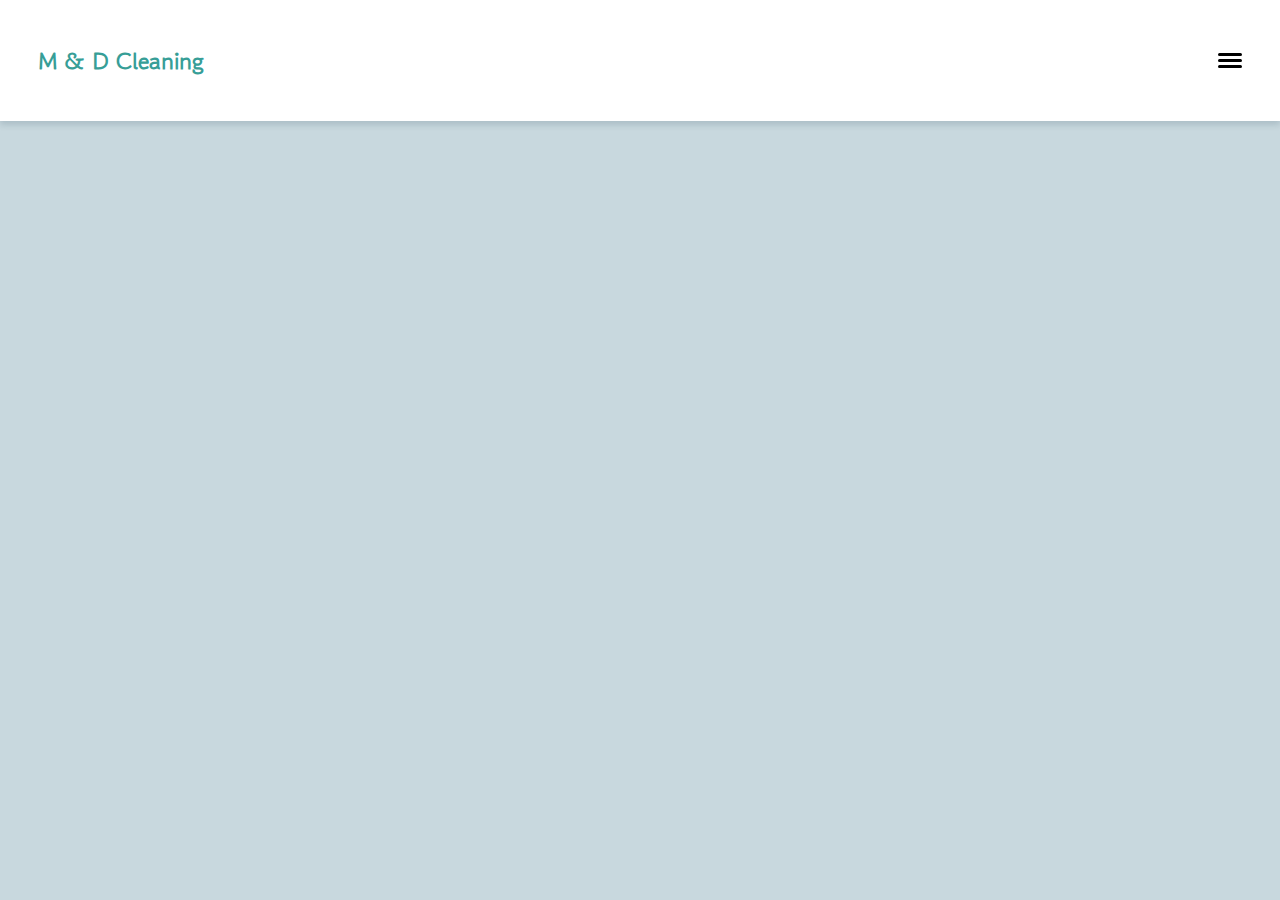
==== commit cb107216: "Add Small Header" ====
--- a/index.html
+++ b/index.html
@@ -6,179 +6,21 @@
 	<meta name="viewport" content="width=device-width, initial-scale=1.0">
 	<title>M & D Cleaning</title>
 	<link rel="stylesheet" href="./theme.css">
-	<link rel="stylesheet" href="./index.css">
 	<link href="https://fonts.googleapis.com/css2?family=Gowun+Dodum&display=swap" rel="stylesheet">
-	<link rel="stylesheet" href="https://fonts.googleapis.com/css2?family=Material+Symbols+Outlined:opsz,wght,FILL,GRAD@20..48,100..700,0..1,-50..200" />
 	<script src="./theme.js" defer></script>
 </head>
 <body>
 	<header>
-		<div class="header-left">
-			<div class="header-lg menu-lg">
-				<div class="menu-top-lg"></div>
-				<div class="menu-center-lg"></div>
-				<div class="menu-bottom-lg"></div>
-			</div>
-			<h2 class="logo">M & D Cleaning</h2>
-		</div>
-		<div class="header-right header-lg">
-			<h4>(919) 464-3300</h4>
-			<button>Request a Quote</button>
-		</div>
+		<h2 class="logo">M & D Cleaning</h2>
 		<div class="menu">
 			<div class="menu-top"></div>
 			<div class="menu-center"></div>
 			<div class="menu-bottom"></div>
 		</div>
 	</header>
-	<div class="drawer">
-		<h2 class="logo drawer-logo">M & D Cleaning</h2>
-		<hr>
-		<div class="services">
-			<div class="service">
-				<img src="./images/cloth.png" alt="hand on cleaning cloth">
-				<h4>Residential</h4>
-			</div>
-			<div class="service">
-				<img src="./images/broom.png" alt="broom">
-				<h4>Commercial</h4>
-			</div>
-		</div>
-		<hr>
-		<div class="services">
-			<div class="service">
-				<span class="material-symbols-outlined">call</span>
-				<h4>(919) 464-3300</h4>
-			</div>
-			<div class="service">
-				<span class="material-symbols-outlined">request_quote</span>
-				<h4>Request a Quote</h4>
-			</div>
-		</div>
-		<hr>
-		<div class="policy">
-			Copyrights © 2021 All Rights Reserved, M&DCleaning.
-		</div>
-	</div>
 	<main>
-		<section class="welcome">
-			<h1>Leave the dirty work to us.</h1>
-			<h3>Trust us to clean your home or your business.</h3>
-			<button>Take Our Quote Quiz</button>
-			<p>Take the quiz for a free consulation callback</p>
-		</section>
-		<section class="residential">
-			<div class="section-content">
-				<div class="section-title">
-					<h1>R E S I D E N T I A L</h1>
-					<h1>C L E A N I N G</h1>
-				</div>
-				<h4>Leave the job of cleaning the rooms in your house to us.</h4>
-				<h4>Our team will leave your house looking like the home it was always meant to be.</h4>
-				<div class="section-info">
-					<div class="section-list">
-						<h3>We Clean</h3>
-						<ul>
-							<li>Bedrooms</li>
-							<li>Batrooms</li>
-							<li>Kitchens</li>
-							<li>Common Areas</li>
-						</ul>
-					</div>
-					<div class="section-list">
-						<h3>Services</h3>
-						<ul>
-							<li>One Time Clean</li>
-							<li>Weekly Clean</li>
-							<li>Bi-Weekly Clean</li>
-						</ul>
-					</div>
-				</div>
-			</div>
-		</section>
-		<section class="commercial">
-			<div class="section-content">
-				<div class="section-title">
-					<h1>C O M M E R C I A L</h1>
-					<h1>C L E A N I N G</h1>
-				</div>
-				<h4>Trust us to have your place of business looking spick and span in no time.</h4>
-				<h4>Your place of business will boast a welcoming atsmosphere to be enjoyed by the staff and visitors alike.</h4>
-				<div class="section-info">
-					<div class="section-list">
-						<h3>We Clean</h3>
-						<ul dir="rtl">
-							<li>Offices</li>
-							<li>Apartment Complexes</li>
-							<li>Duplexes, Triplexes</li>
-							<li>Other Businesses</li>
-						</ul>
-					</div>
-					<div class="section-list">
-						<h3>Services</h3>
-						<ul dir="rtl">
-							<li>One Time Clean</li>
-							<li>Weekly Clean</li>
-							<li>Bi-Weekly Clean</li>
-						</ul>
-					</div>
-				</div>
-			</div>
-		</section>
-		<section class="team">
-			<h1>MEET THE TEAM</h1>
-			<h3>Meet our CEO and the other members of our dedicated team</h3>
-			<button>Meet the Crew</button><br>
-			<button>Careers</button>
-		</section>
+
 	</main>
-	<footer>
-		<h1 class="logo">M & D Cleaning</h1>
-		<div class="services">
-			<div class="service">
-				<span class="material-symbols-outlined">location_on</span>
-				<h4>Willow Spring, North Carolina</h4>
-			</div>
-			<div class="service">
-				<span class="material-symbols-outlined">call</span>
-				<h4>(919) 464-3300</h4>
-			</div>
-			<div class="service">
-				<span class="material-symbols-outlined">mail</span>
-				<h4>m.d.cleanerservices@gmail.com</h4>
-			</div>
-		</div>
-		<div class="socials">
-			<img onclick="location.href='https://www.facebook.com/';" class="footer-img" src="images/facebook.png" alt="Facebook">
-			<img onclick="location.href='https://www.instagram.com/';" class="footer-img" src="images/instagram.png" alt="Instagram">
-			<img onclick="location.href='https://www.google.com/';" class="footer-img" src="images/google.png" alt="Google Plus">
-			<img onclick="location.href='https://www.twitter.com/';" class="footer-img" src="images/twitter.png" alt="Twitter">
-		</div>
-		<div class="footer-metadata">
-			<div class="footer-info">
-				<h2 class="footer-head">Services</h2>
-				<h3 onclick="document.location='pages/contact.html'" class="footer-topics">Free Consultation</h3>
-				<h3 onclick="document.location='pages/residential.html'" class="footer-topics">Residential Cleaning</h3>
-				<h3 onclick="document.location='pages/commercial.html'" class="footer-topics">Commercial Cleaning</h3>
-			</div>
-			<div class="footer-info">
-				<h2 class="footer-head">About</h2>
-					<h3 onclick="document.location='pages/about.html'" class="footer-topics">About Us</h3>
-					<h3 onclick="document.location='pages/about.html'" class="footer-topics">Our Crew</h3>
-					<h3 onclick="document.location='pages/careers.html'" class="footer-topics">Careers</h3>
-			</div>
-			<div class="footer-info">
-				<h2 class="footer-head">Contact</h2>
-					<h3 onclick="document.location='pages/contact.html'" class="footer-topics">Contact Us</h3>
-					<h3 onclick="document.location='pages/careers.html'" class="footer-topics">Crew Positions</h3>
-			</div>
-			<div class="footer-info">
-				<h2 class="footer-head">Info</h2>
-					<h3 onclick="document.location='pages/faq.html'" class="footer-topics">FAQ's</h3>
-					<h3 onclick="document.location='pages/quiz.html'" class="footer-topics">Quote Quiz</h3>
-			</div>
-		</div>
-		<div class="copyright">Copyrights © 2021 All Rights Reserved, M&DCleaning. Web Design by Carrima Hewitt</div>
-	</footer>
+	<footer></footer>
 </body>
 </html>--- a/theme.css
+++ b/theme.css
@@ -5,221 +5,47 @@
     font-family: 'Gowun Dodum', sans-serif;
 }
 
+body{
+    background-color: rgb(200, 216, 222);
+}
+
+
+/*<<<--- HEADER --->>>*/
 header{
-    height: 13.4vh;
-    background-color: white;
-    box-shadow: 0 4px 6px 0 rgba(34, 60, 80, .16);
     display: flex;
-    align-items: center;
     justify-content: space-between;
     padding: 0 3vw;
-    position: fixed;
-    top: 0;
-    width: 100%;
+    background-color: white;
+    align-items: center;
+    height: 13.4vh;
+    box-shadow: 0 4px 6px 0 rgba(34, 60, 80, .16);
+    overflow: hidden;
 }
 
-.header-left, .header-right{
-    display: flex;
-    align-items: center;
-    gap: 4vw;
-}
-
-.header-services{
-    display: flex;
-    align-items: center;
-}
-
+/*LOGO*/
 .logo{
     color: #379e97;
 }
 
+/*MENU*/
+
 .menu{
+    height: 24px;
     width: 24px;
-    height: 24px;
-    margin: 0;
+    display: flex;
+    flex-direction: column;
+    justify-content: center;
+    gap: 3px;
 }
 
-.menu-lg{
-    width: 36px;
-    height: 36px;
-    flex-direction: column;
-    justify-content: center;
-    margin-bottom: 6px;
-}
-
-.menu-lg:hover{
+.menu:hover{
     cursor: pointer;
 }
 
-.menu > *{
-    background-color: #232322;
+.menu-top, .menu-center, .menu-bottom{
+    height: 3px;
     width: 100%;
-    height: 2.8px;
-    border-radius: 3px;
-    transition-property: transform;
-    transition-duration: 0.5s;
+    background-color: black;
+    border-radius: 10px;
+    transition: transform 0.5s;
 }
-
-.menu-lg > *{
-    background-color: #232322;
-    width: 100%;
-    height: 2.8px;
-    border-radius: 3px;
-    transition-property: transform;
-    transition-duration: 0.5s;
-    margin-top: 5px;
-}
-
-.menu-top{
-    margin-top: 0;
-}
-
-.drawer{
-    height: 100vh;
-    width: min(50vw, 280px);
-    position: fixed;
-    top: 0;
-    left: -200vw;
-    background-color: white;
-    box-shadow: 4px 0 6px 0 rgba(34, 60, 80, .16);
-    transition: transform 0.3s;
-}
-
-.drawer-logo{
-    padding: 3vh;
-    padding-bottom: 5vh;
-}
-
-.drawer hr{
-    border: 0;
-    border-top: 1px solid #c9c9c6;
-    height: 1px;
-}
-
-.services{
-    padding-top: 3vh;
-}
-
-.service{
-    display: flex;
-    color: #2b2b29;
-    width: 100%;
-    align-items: center;
-    padding: 0 min(4vw, 20px);
-    gap: 4vw;
-    margin-bottom: 3vh;
-}
-
-.service img{
-    height: 36px;
-    width: 36px;
-}
-
-.material-symbols-outlined {
-  font-variation-settings:
-  'FILL' 0,
-  'wght' 400,
-  'GRAD' 0,
-  'opsz' 38
-}
-
-.policy{
-    width: min(50vw, 280px);
-    text-align: center;
-    position: absolute;
-    padding: 1vh 0;
-    bottom: 0;
-    color: #575755;
-}
-
-footer{
-    padding: 4vh;
-    display: flex;
-    flex-direction: column;
-    align-items: center;
-}
-
-footer .logo{
-    text-align: center;
-}
-
-.socials{
-    width: 100%;
-    display: flex;
-    justify-content: center;
-    gap: 5%;
-}
-
-.footer-img{
-    width: 48px;
-    height: 48px;
-    border: solid 2px;
-    border-radius: 50%;
-    padding: 5px;
-}
-
-.footer-metadata{
-    width: 100%;
-    padding: 10vh 0;
-    display: flex;
-    justify-content: center;
-    gap: 15vh;
-    align-items: center;
-    flex-wrap: wrap;
-    row-gap: 10vh;
-}
-
-.footer-info{
-    display: flex;
-    flex-direction: column;
-    justify-content: start;
-    gap: 15px;
-    min-width: 150px;
-}
-
-.footer-info h2{
-    color: #379e97;
-    margin-bottom: 10px;
-}
-
-@media screen
- and (max-width: 700px){
-    .menu{
-        display: block;
-    }
-    .header-lg{
-        display: none;
-    }
-}
-
-@media screen
- and (min-width: 700px){
-    .menu{
-        display: none;
-    }
-    header{
-        height: 12vh;
-    }
-    .header-lg{
-        display: flex;
-    }
-    header button{
-        width: 200px;
-        padding: 10px;
-        background-color: white;
-        border-radius: 20px;
-        border: 1px solid black;
-    }
-    header button:hover{
-        cursor: pointer;
-        border: 1px solid #379e97;
-        background-color: #379e97;
-        color: white;
-    }
-
-    header h4:hover{
-        cursor: pointer;
-        color: #379e97;
-    }
-    
-}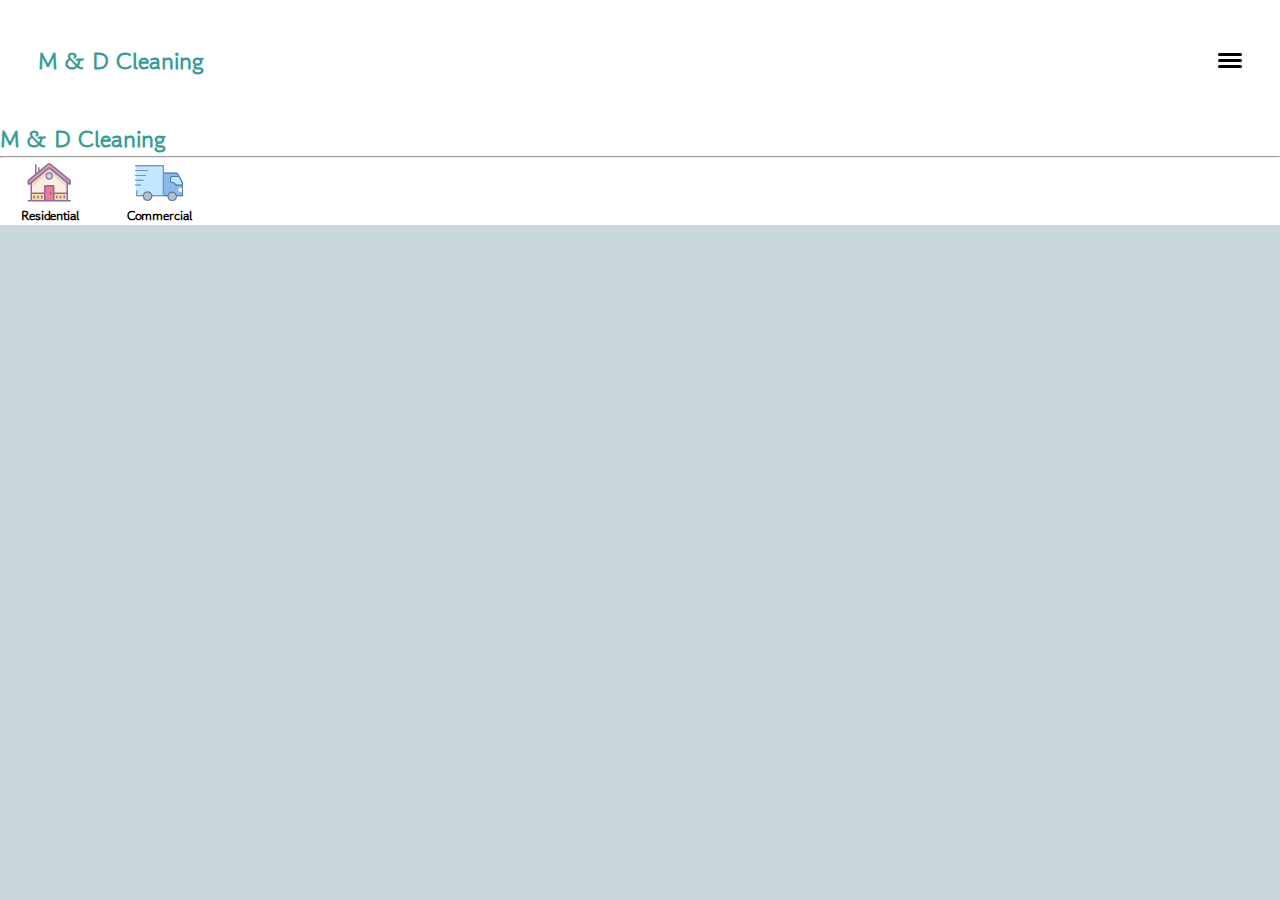
==== commit ec9fc35b: "Add Drawer" ====
--- a/index.html
+++ b/index.html
@@ -18,6 +18,20 @@
 			<div class="menu-bottom"></div>
 		</div>
 	</header>
+	<div class="drawer">
+		<h2 class="logo">M & D Cleaning</h2>
+		<hr>
+		<div class="drawer-row">
+			<div class="drawer-item">
+				<img src="./images/icons/house.svg" alt="House" class="drawer-icon">
+				<h5 class="drawer-text">Residential</h5>
+			</div>
+			<div class="drawer-item">
+				<img src="./images/icons/truck.png" alt="Truck" class="drawer-icon">
+				<h5 class="drawer-text">Commercial</h5>
+			</div>
+		</div>
+	</div>
 	<main>
 
 	</main>
--- a/theme.css
+++ b/theme.css
@@ -49,3 +49,27 @@
     border-radius: 10px;
     transition: transform 0.5s;
 }
+
+/*DRAWER*/
+.drawer{
+    background-color: white;
+}
+
+.drawer-row{
+    display: flex;
+    gap: 1vh;
+}
+.drawer-item{
+    display: flex;
+    flex-direction: column;
+    align-items: center;
+    width: 100px;
+}
+.drawer-icon{
+    height: 48px;
+    width: 48px;
+}
+
+.drawer-item:hover{
+    cursor: pointer;
+}